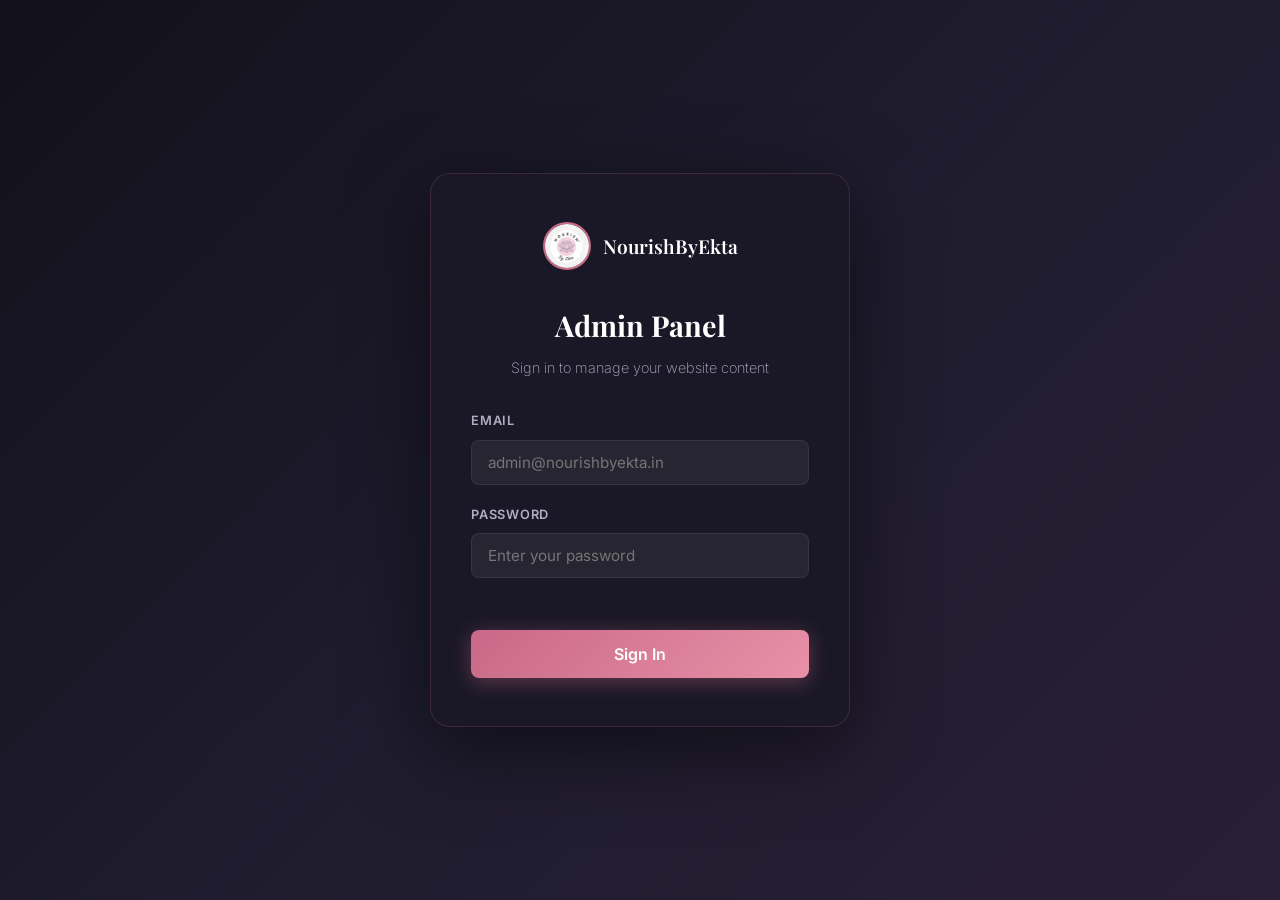
==== admin/index.html @ a7a4b4f7 "feat: deploy admin panel as nested /admin folder" ====
<!DOCTYPE html>
<html lang="en">
<head>
    <meta charset="UTF-8">
    <meta name="viewport" content="width=device-width, initial-scale=1.0">
    <title>Admin — NourishByEkta</title>
    <link rel="preconnect" href="https://fonts.googleapis.com">
    <link rel="preconnect" href="https://fonts.gstatic.com" crossorigin>
    <link href="https://fonts.googleapis.com/css2?family=Inter:wght@300;400;500;600;700&family=Playfair+Display:ital,wght@0,400;0,500;0,600;0,700;1,400;1,500;1,600&display=swap" rel="stylesheet">
    <!-- Main site CSS — renders the website identically -->
    <link rel="stylesheet" href="../style.css?v=2">
    <!-- Admin overlay styles (loaded AFTER site CSS to override) -->
    <link rel="stylesheet" href="admin.css">
</head>
<body>

    <!-- LOGIN SCREEN -->
    <div id="loginScreen" class="login-screen">
        <div class="login-card">
            <div class="login-logo">
                <img src="images/logo.jpg" alt="Logo">
                <span>NourishByEkta</span>
            </div>
            <h1>Admin Panel</h1>
            <p>Sign in to manage your website content</p>
            <form id="loginForm">
                <div class="input-group">
                    <label>Email</label>
                    <input type="email" id="emailInput" placeholder="admin@nourishbyekta.in" autocomplete="email">
                </div>
                <div class="input-group">
                    <label>Password</label>
                    <input type="password" id="passwordInput" placeholder="Enter your password" autocomplete="current-password">
                </div>
                <p id="loginError" class="login-error"></p>
                <button type="submit" class="btn-login">Sign In</button>
            </form>
        </div>
    </div>

    <!-- ADMIN TOOLBAR (floating bar at top) -->
    <div id="adminToolbar" class="admin-toolbar hidden">
        <div class="toolbar-left">
            <img src="images/logo.jpg" alt="Logo" class="toolbar-logo">
            <span class="toolbar-brand-text">NourishByEkta</span>
            <span class="toolbar-badge">EDITOR</span>
        </div>
        <div class="toolbar-center">
            <div class="section-nav" id="sectionNav">
                <button class="section-nav-btn active" data-section="hero" title="Hero">🏠 Hero</button>
                <button class="section-nav-btn" data-section="about" title="About">👤 About</button>
                <button class="section-nav-btn" data-section="specializations" title="Expertise">🎯 Expertise</button>
                <button class="section-nav-btn" data-section="services" title="Services">⭐ Services</button>
                <button class="section-nav-btn" data-section="results" title="Approach">📊 Approach</button>
                <button class="section-nav-btn" data-section="testimonials" title="Reviews">💬 Reviews</button>
                <button class="section-nav-btn" data-section="booking" title="Booking">📞 Booking</button>
                <button class="section-nav-btn" data-section="faq" title="FAQ">❓ FAQ</button>
            </div>
            <div class="device-toggle">
                <button class="device-btn active" data-device="desktop" title="Desktop">🖥</button>
                <button class="device-btn" data-device="tablet" title="Tablet">📱</button>
                <button class="device-btn" data-device="mobile" title="Mobile">📲</button>
            </div>
        </div>
        <div class="toolbar-right">
            <button id="saveDraftBtn" class="toolbar-btn btn-draft">💾 Draft</button>
            <button id="publishBtn" class="toolbar-btn btn-publish">🚀 Publish</button>
            <button id="logoutBtn" class="toolbar-btn btn-logout-toolbar">Logout</button>
        </div>
    </div>

    <!-- SITE WRAPPER — the actual website renders inside here -->
    <div id="siteWrapper" class="site-wrapper hidden">
        <div id="siteContainer" class="site-container">
            <div class="site-loading">
                <div class="loading-spinner"></div>
                <p>Loading website…</p>
            </div>
        </div>
    </div>

    <!-- Toast notification -->
    <div id="toast" class="admin-toast hidden"></div>

    <script src="supabase-config.js"></script>
    <script src="admin.js"></script>
</body>
</html>
---- style.css ----
/* ================================================
   NOURISH — Dietician Landing Page
   Premium Design System
   ================================================ */

/* ---------- CSS Variables / Design Tokens ---------- */
:root {
    /* Colors — Blush Pink & Mauve Palette (from Nourish By Ekta logo) */
    --c-bg: #FDF5F8;
    --c-bg-alt: #F7EEF3;
    --c-bg-card: #FFFFFF;
    --c-bg-card-hover: #FDF0F5;
    --c-surface: rgba(220, 175, 195, 0.25);
    --c-border: rgba(201, 104, 136, 0.18);
    --c-border-light: rgba(201, 104, 136, 0.09);

    --c-text: #2C1A24;
    --c-text-muted: #7A566A;
    --c-text-subtle: #B89AAA;

    --c-accent: #C96888;
    --c-accent-rgb: 201, 104, 136;
    --c-accent-dark: #9E4A6A;
    --c-accent-glow: rgba(201, 104, 136, 0.12);

    --c-warm: #9B8EC4;
    --c-warm-rgb: 155, 142, 196;

    /* Gradients */
    --g-accent: linear-gradient(135deg, #E8849E 0%, #C96888 50%, #9E4A6A 100%);
    --g-accent-subtle: linear-gradient(135deg, rgba(201, 104, 136, 0.10) 0%, rgba(158, 74, 106, 0.05) 100%);
    --g-hero: radial-gradient(ellipse at 30% 20%, rgba(201, 104, 136, 0.10) 0%, transparent 55%),
              radial-gradient(ellipse at 75% 80%, rgba(155, 142, 196, 0.08) 0%, transparent 50%);
    --g-card: linear-gradient(160deg, rgba(255, 255, 255, 0.95) 0%, rgba(253, 240, 248, 0.85) 100%);

    /* Typography */
    --f-sans: 'Inter', -apple-system, BlinkMacSystemFont, sans-serif;
    --f-serif: 'Playfair Display', 'Georgia', serif;

    /* Spacing */
    --s-section: 120px;
    --s-section-mobile: 80px;

    /* Radius */
    --r-sm: 8px;
    --r-md: 14px;
    --r-lg: 20px;
    --r-xl: 28px;
    --r-full: 100px;

    /* Shadows */
    --shadow-sm: 0 2px 8px rgba(180, 100, 130, 0.12);
    --shadow-md: 0 8px 30px rgba(180, 100, 130, 0.15);
    --shadow-lg: 0 20px 60px rgba(180, 100, 130, 0.18);
    --shadow-glow: 0 0 40px rgba(var(--c-accent-rgb), 0.22);

    /* Transitions */
    --t-fast: 0.2s cubic-bezier(0.4, 0, 0.2, 1);
    --t-smooth: 0.4s cubic-bezier(0.4, 0, 0.2, 1);
    --t-spring: 0.6s cubic-bezier(0.34, 1.56, 0.64, 1);
    --t-bounce: 0.5s cubic-bezier(0.68, -0.55, 0.265, 1.55);
}

/* ---------- Reset & Base ---------- */
*, *::before, *::after {
    margin: 0;
    padding: 0;
    box-sizing: border-box;
}

html {
    scroll-behavior: smooth;
    -webkit-font-smoothing: antialiased;
    -moz-osx-font-smoothing: grayscale;
}

body {
    font-family: var(--f-sans);
    font-weight: 200;
    background: var(--c-bg);
    color: var(--c-text);
    line-height: 1.6;
    overflow-x: hidden;
}

img {
    max-width: 100%;
    display: block;
}

a {
    text-decoration: none;
    color: inherit;
    transition: color var(--t-fast);
}

.container {
    max-width: 1200px;
    margin: 0 auto;
    padding: 0 24px;
}

.section {
    padding: var(--s-section) 0;
    position: relative;
}

/* ---------- Section Headers ---------- */
.section-label {
    font-size: 0.8rem;
    font-weight: 600;
    letter-spacing: 0.15em;
    text-transform: uppercase;
    color: var(--c-accent);
    margin-bottom: 12px;
}

.section-title {
    font-family: var(--f-serif);
    font-size: clamp(2rem, 5vw, 3rem);
    font-weight: 600;
    line-height: 1.2;
    margin-bottom: 16px;
    color: var(--c-text);
}

.text-accent {
    color: var(--c-accent);
    font-style: italic;
}

.section-subtitle {
    font-size: 1.1rem;
    color: var(--c-text-muted);
    max-width: 560px;
    margin: 0 auto;
}

.section-header {
    text-align: center;
    margin-bottom: 64px;
}

/* ---------- Buttons ---------- */
.btn {
    display: inline-flex;
    align-items: center;
    justify-content: center;
    gap: 10px;
    padding: 14px 32px;
    border-radius: var(--r-full);
    font-family: var(--f-sans);
    font-size: 0.95rem;
    font-weight: 600;
    cursor: pointer;
    border: none;
    transition: all var(--t-smooth);
    position: relative;
    overflow: hidden;
    will-change: transform;
}

.btn-primary {
    background: var(--g-accent);
    color: #ffffff;
    box-shadow: var(--shadow-glow), var(--shadow-sm);
}

.btn-primary:hover {
    transform: translateY(-2px);
    box-shadow: 0 0 60px rgba(var(--c-accent-rgb), 0.35), var(--shadow-md);
}

.btn-primary:active {
    transform: translateY(0);
}

.btn-outline {
    background: transparent;
    color: var(--c-text);
    border: 1.5px solid var(--c-border);
    backdrop-filter: blur(10px);
}

.btn-outline:hover {
    border-color: var(--c-accent);
    color: var(--c-accent);
    background: var(--c-accent-glow);
    transform: translateY(-2px);
}

.btn-full {
    width: 100%;
}

.btn-lg {
    padding: 18px 40px;
    font-size: 1.05rem;
}

/* ---------- Navbar ---------- */
.navbar {
    position: fixed;
    top: 0;
    left: 0;
    right: 0;
    z-index: 1000;
    padding: 16px 0;
    transition: all var(--t-smooth);
    background: rgba(253, 245, 248, 0.6);
    backdrop-filter: blur(8px);
    -webkit-backdrop-filter: blur(8px);
}

.navbar.scrolled {
    background: rgba(253, 245, 248, 0.92);
    backdrop-filter: blur(20px);
    -webkit-backdrop-filter: blur(20px);
    border-bottom: 1px solid var(--c-border-light);
    box-shadow: 0 4px 24px rgba(201, 104, 136, 0.08);
    padding: 10px 0;
}

.nav-container {
    max-width: 1200px;
    margin: 0 auto;
    padding: 0 24px;
    display: flex;
    align-items: center;
    justify-content: space-between;
}

.nav-logo {
    display: flex;
    align-items: center;
    gap: 8px;
    font-weight: 700;
    font-size: 1.2rem;
}

.logo-icon {
    font-size: 1.4rem;
}

.logo-img {
    height: 48px;
    width: 48px;
    border-radius: 50%;
    object-fit: cover;
    box-shadow: 0 2px 8px rgba(201, 104, 136, 0.2);
}

.logo-text {
    font-family: var(--f-serif);
    font-weight: 600;
    font-size: 1.1rem;
    line-height: 1;
    display: flex;
    align-items: center;
}

.nav-links {
    display: flex;
    align-items: center;
    gap: 32px;
}

.nav-links a {
    font-size: 0.9rem;
    font-weight: 500;
    color: var(--c-text-muted);
    position: relative;
}

.nav-links a:hover {
    color: var(--c-text);
}

.nav-links a::after {
    content: '';
    position: absolute;
    bottom: -4px;
    left: 0;
    width: 0;
    height: 2px;
    background: var(--c-accent);
    border-radius: 2px;
    transition: width var(--t-smooth);
}

.nav-links a:hover::after {
    width: 100%;
}

.nav-cta {
    background: var(--g-accent);
    color: #ffffff !important;
    padding: 10px 24px;
    border-radius: var(--r-full);
    font-weight: 600;
    box-shadow: 0 2px 16px rgba(201, 104, 136, 0.35);
    display: inline-flex !important;
    align-items: center;
    white-space: nowrap;
    min-width: fit-content;
}

.nav-cta::after {
    display: none !important;
}

.nav-cta:hover {
    transform: translateY(-1px);
    box-shadow: 0 4px 24px rgba(201, 104, 136, 0.5);
}

.menu-toggle {
    display: none;
    flex-direction: column;
    gap: 5px;
    background: none;
    border: none;
    cursor: pointer;
    padding: 4px;
    z-index: 1001;
}

.menu-toggle span {
    width: 24px;
    height: 2px;
    background: var(--c-text);
    border-radius: 2px;
    transition: all var(--t-fast);
}

.menu-toggle.active span:nth-child(1) {
    transform: rotate(45deg) translate(5px, 5px);
}

.menu-toggle.active span:nth-child(2) {
    opacity: 0;
}

.menu-toggle.active span:nth-child(3) {
    transform: rotate(-45deg) translate(5px, -5px);
}

/* ---------- Hero Section ---------- */
.hero {
    min-height: 100vh;
    display: flex;
    align-items: center;
    position: relative;
    padding: 130px 24px 60px;
    max-width: 1200px;
    margin: 0 auto;
    gap: 60px;
}

.hero-bg-overlay {
    position: fixed;
    top: 0;
    left: 0;
    right: 0;
    bottom: 0;
    background: var(--g-hero);
    pointer-events: none;
    z-index: -1;
}

.hero-particles {
    position: absolute;
    top: 0;
    left: 0;
    right: 0;
    bottom: 0;
    pointer-events: none;
    overflow: hidden;
}

.hero-content {
    flex: 1;
    z-index: 2;
    padding-top: 30px;
}

.hero-badge {
    display: inline-flex;
    align-items: center;
    gap: 8px;
    background: var(--c-accent-glow);
    border: 1px solid rgba(var(--c-accent-rgb), 0.2);
    padding: 8px 18px;
    border-radius: var(--r-full);
    font-size: 0.8rem;
    font-weight: 500;
    color: var(--c-accent);
    margin-bottom: 28px;
    will-change: opacity, transform;
}

.badge-dot {
    width: 6px;
    height: 6px;
    border-radius: 50%;
    background: var(--c-accent);
    animation: pulse 2s ease-in-out infinite;
}

.hero-title {
    font-family: var(--f-serif);
    font-size: clamp(2.5rem, 6vw, 4rem);
    font-weight: 700;
    line-height: 1.1;
    margin-bottom: 24px;
}

.hero-title-accent {
    background: var(--g-accent);
    -webkit-background-clip: text;
    -webkit-text-fill-color: transparent;
    background-clip: text;
    font-style: italic;
    padding: 0 6px;
    margin: 0 -6px;
    display: inline-block;
}

.hero-subtitle {
    font-size: 1.15rem;
    line-height: 1.7;
    color: var(--c-text-muted);
    max-width: 520px;
    margin-bottom: 36px;
    will-change: opacity, transform;
}

.hero-cta-group {
    display: flex;
    gap: 16px;
    flex-wrap: wrap;
    margin-bottom: 48px;
}

.hero-stats {
    display: flex;
    align-items: center;
    gap: 32px;
    will-change: opacity, transform;
}

.stat-item {
    display: flex;
    flex-direction: column;
}

.stat-number {
    font-family: var(--f-serif);
    font-size: 1.8rem;
    font-weight: 700;
    color: var(--c-text);
    display: inline;
}

.stat-suffix {
    font-family: var(--f-serif);
    font-size: 1.8rem;
    font-weight: 700;
    color: var(--c-accent);
}

.stat-label {
    font-size: 0.8rem;
    color: var(--c-text-subtle);
    font-weight: 500;
    margin-top: 2px;
}

.stat-divider {
    width: 1px;
    height: 40px;
    background: var(--c-border);
}

/* Hero Image */
.hero-image-container {
    flex: 0 0 420px;
    position: relative;
    z-index: 2;
    will-change: transform;
    overflow: visible;
}

.hero-image {
    border-radius: var(--r-xl);
    box-shadow: var(--shadow-lg);
    aspect-ratio: 4/5;
    object-fit: cover;
    width: 100%;
}

.hero-image-glow {
    position: absolute;
    top: 50%;
    left: 50%;
    transform: translate(-50%, -50%);
    width: 120%;
    height: 120%;
    background: radial-gradient(circle, rgba(var(--c-accent-rgb), 0.1) 0%, transparent 70%);
    pointer-events: none;
    z-index: -1;
}

.hero-image-badge {
    position: absolute;
    bottom: -16px;
    left: 50%;
    transform: translateX(-50%);
    background: rgba(255, 255, 255, 0.95);
    backdrop-filter: blur(16px);
    -webkit-backdrop-filter: blur(16px);
    border: 1px solid var(--c-border);
    padding: 10px 24px;
    border-radius: var(--r-full);
    font-size: 0.85rem;
    font-weight: 500;
    white-space: nowrap;
    display: flex;
    align-items: center;
    gap: 8px;
}

.hero-scroll-indicator {
    position: absolute;
    bottom: 30px;
    left: 50%;
    transform: translateX(-50%);
    display: flex;
    flex-direction: column;
    align-items: center;
    gap: 8px;
    font-size: 0.7rem;
    letter-spacing: 0.15em;
    text-transform: uppercase;
    color: var(--c-text-subtle);
    animation: fadeIn 1s ease-out 1s both;
}

.scroll-line {
    width: 1px;
    height: 40px;
    background: linear-gradient(to bottom, var(--c-accent), transparent);
    animation: scrollPulse 2s ease-in-out infinite;
}

/* ---------- About Section ---------- */
.about-grid {
    display: grid;
    grid-template-columns: 1fr 1.2fr;
    gap: 80px;
    align-items: center;
}

.about-image-wrapper {
    position: relative;
}

.about-image-frame {
    border-radius: var(--r-xl);
    overflow: hidden;
    position: relative;
    box-shadow: var(--shadow-lg);
}

.about-image-frame::after {
    content: '';
    position: absolute;
    inset: 0;
    border-radius: var(--r-xl);
    border: 1.5px solid var(--c-border);
    pointer-events: none;
}

.about-image {
    width: 100%;
    aspect-ratio: 4/5;
    object-fit: cover;
    transition: transform var(--t-smooth);
}

.about-image-wrapper:hover .about-image {
    transform: scale(1.03);
}

.about-float-card {
    position: absolute;
    bottom: -20px;
    right: -20px;
    background: rgba(255, 255, 255, 0.97);
    backdrop-filter: blur(20px);
    -webkit-backdrop-filter: blur(20px);
    border: 1px solid var(--c-border);
    border-radius: var(--r-lg);
    padding: 18px 24px;
    box-shadow: var(--shadow-md);
    display: flex;
    align-items: center;
    gap: 14px;
    box-shadow: var(--shadow-md);
}

.float-card-icon {
    font-size: 1.6rem;
}

.about-float-card strong {
    display: block;
    font-size: 0.9rem;
    color: var(--c-text);
}

.about-float-card span {
    font-size: 0.8rem;
    color: var(--c-text-muted);
}

.about-content .section-title {
    margin-bottom: 24px;
}

.about-lead {
    font-size: 1.15rem;
    line-height: 1.7;
    color: var(--c-text);
    margin-bottom: 16px;
    font-weight: 400;
}

.about-text {
    font-size: 1rem;
    line-height: 1.7;
    color: var(--c-text-muted);
    margin-bottom: 32px;
}

.about-credentials {
    display: grid;
    grid-template-columns: 1fr 1fr;
    gap: 14px;
}

.credential {
    display: flex;
    align-items: center;
    gap: 12px;
    font-size: 0.9rem;
    color: var(--c-text-muted);
}

.credential-icon {
    width: 24px;
    height: 24px;
    border-radius: 50%;
    background: var(--c-accent-glow);
    color: var(--c-accent);
    display: flex;
    align-items: center;
    justify-content: center;
    font-size: 0.75rem;
    font-weight: 700;
    flex-shrink: 0;
}

/* ---------- Services Section ---------- */
.services {
    background: var(--c-bg-alt);
}

.services-grid {
    display: grid;
    grid-template-columns: repeat(3, 1fr);
    gap: 24px;
}

.service-card {
    background: var(--g-card);
    backdrop-filter: blur(10px);
    -webkit-backdrop-filter: blur(10px);
    border: 1px solid var(--c-border);
    border-radius: var(--r-xl);
    padding: 36px 28px;
    position: relative;
    transition: all var(--t-smooth);
    display: flex;
    flex-direction: column;
    will-change: transform;
    overflow: hidden;
}

.service-card:hover {
    border-color: rgba(var(--c-accent-rgb), 0.3);
    box-shadow: var(--shadow-glow), 0 25px 50px rgba(201, 104, 136, 0.15);
}

.service-card h3 {
    transition: transform 0.4s cubic-bezier(0.175, 0.885, 0.32, 1.275);
}

.service-card:hover h3 {
    transform: scale(1.05) translateX(4px);
    color: var(--c-accent);
}

.service-card-featured {
    border-color: rgba(var(--c-accent-rgb), 0.35);
    background: linear-gradient(160deg, rgba(255, 232, 240, 0.95) 0%, rgba(255, 245, 250, 0.90) 100%);
    box-shadow: 0 0 0 1px rgba(201, 104, 136, 0.12), var(--shadow-md);
}

.service-badge {
    position: absolute;
    top: 20px;
    right: 24px;
    background: var(--c-warm);
    color: #ffffff;
    padding: 5px 16px;
    border-radius: var(--r-full);
    font-size: 0.75rem;
    font-weight: 800;
    letter-spacing: 0.05em;
    text-transform: uppercase;
    box-shadow: var(--shadow-sm);
}

.service-icon-wrapper {
    margin-bottom: 20px;
}

.service-icon {
    width: 56px;
    height: 56px;
    border-radius: var(--r-md);
    background: var(--c-accent-glow);
    border: 1px solid rgba(var(--c-accent-rgb), 0.15);
    display: flex;
    align-items: center;
    justify-content: center;
    font-size: 1.6rem;
}

.service-title {
    font-family: var(--f-serif);
    font-size: 1.4rem;
    font-weight: 600;
    margin-bottom: 12px;
    color: var(--c-text);
}

.service-desc {
    font-size: 0.95rem;
    line-height: 1.6;
    color: var(--c-text-muted);
    margin-bottom: 20px;
}

.service-features {
    list-style: none;
    margin-bottom: 24px;
    flex: 1;
}

.service-features li {
    padding: 7px 0;
    font-size: 0.9rem;
    color: var(--c-text-muted);
    display: flex;
    align-items: center;
    gap: 10px;
}

.service-features li::before {
    content: '✦';
    color: var(--c-accent);
    font-size: 0.65rem;
}

.service-price {
    margin-bottom: 20px;
    padding-top: 20px;
    border-top: 1px solid var(--c-border-light);
}

.price-amount {
    font-family: var(--f-serif);
    font-size: 2rem;
    font-weight: 700;
    color: var(--c-text);
}

.price-period {
    font-size: 0.9rem;
    color: var(--c-text-subtle);
}

/* ---------- Approach Carousel ---------- */
.approach-carousel {
    position: relative;
    overflow: hidden;
    margin-bottom: 24px;
}

.approach-track {
    display: flex;
    gap: 24px;
    transition: transform 0.6s cubic-bezier(0.4, 0, 0.2, 1);
    will-change: transform;
}

.approach-carousel-controls {
    margin-top: 32px;
}


.approach-card {
    background: var(--g-card);
    backdrop-filter: blur(10px);
    border: 1px solid var(--c-border);
    border-radius: var(--r-xl);
    padding: 32px 24px;
    position: relative;
    transition: all var(--t-smooth);
    will-change: transform;
    overflow: hidden;
}

.approach-card:hover {
    border-color: rgba(var(--c-accent-rgb), 0.3);
    box-shadow: var(--shadow-glow);
}

.approach-number {
    font-family: var(--f-serif);
    font-size: 3rem;
    font-weight: 700;
    color: rgba(var(--c-accent-rgb), 0.18);
    line-height: 1;
    margin-bottom: 16px;
}

.approach-content h3 {
    font-family: var(--f-serif);
    font-size: 1.3rem;
    font-weight: 600;
    color: var(--c-accent);
    margin-bottom: 10px;
}

.approach-content p {
    font-size: 0.9rem;
    line-height: 1.6;
    color: var(--c-text-muted);
}

.results-image-section {
    position: relative;
    border-radius: var(--r-xl);
    overflow: hidden;
    max-height: 400px;
}

.results-image {
    width: 100%;
    height: 400px;
    object-fit: cover;
    border-radius: var(--r-xl);
}

.results-overlay-card {
    position: absolute;
    bottom: 30px;
    right: 30px;
    background: rgba(255, 255, 255, 0.95);
    backdrop-filter: blur(20px);
    -webkit-backdrop-filter: blur(20px);
    border: 1px solid var(--c-border);
    border-radius: var(--r-lg);
    padding: 24px 32px;
    text-align: center;
    box-shadow: var(--shadow-md);
}

.results-overlay-stat {
    font-family: var(--f-serif);
    font-size: 3rem;
    font-weight: 700;
    color: var(--c-accent);
    line-height: 1;
    margin-bottom: 6px;
}

.results-overlay-text {
    font-size: 0.85rem;
    color: var(--c-text-muted);
    max-width: 180px;
}

/* ---------- Testimonials ---------- */
.testimonials {
    background: var(--c-bg-alt);
}

.testimonials-carousel {
    position: relative;
    overflow: hidden;
    width: 100%;
}

.testimonial-track {
    display: flex;
    gap: 24px;
    transition: transform 0.6s cubic-bezier(0.4, 0, 0.2, 1);
    will-change: transform;
}

.testimonial-card {
    flex: 0 0 calc(50% - 12px);
    width: calc(50% - 12px);
    box-sizing: border-box;
    background: var(--g-card);
    backdrop-filter: blur(10px);
    border: 1px solid var(--c-border);
    border-radius: var(--r-xl);
    padding: 36px;
    transition: all 0.6s cubic-bezier(0.4, 0, 0.2, 1);
    overflow: hidden;
    position: relative;
}

.testimonial-text {
    word-wrap: break-word;
    overflow-wrap: break-word;
    white-space: normal;
    word-break: break-word;
    hyphens: auto;
}

.testimonial-card:hover {
    border-color: rgba(var(--c-accent-rgb), 0.3);
}

.testimonial-stars {
    font-size: 1rem;
    color: var(--c-warm);
    margin-bottom: 18px;
    letter-spacing: 3px;
}

.testimonial-text {
    font-size: 1.05rem;
    line-height: 1.7;
    color: var(--c-text);
    margin-bottom: 24px;
    font-style: italic;
}

.testimonial-author {
    display: flex;
    align-items: center;
    gap: 14px;
}

.testimonial-avatar {
    width: 44px;
    height: 44px;
    border-radius: 50%;
    background: var(--g-accent);
    color: #ffffff;
    display: flex;
    align-items: center;
    justify-content: center;
    font-weight: 700;
    font-size: 1rem;
}

.testimonial-author strong {
    display: block;
    font-size: 0.95rem;
    color: var(--c-text);
}

.testimonial-author span {
    font-size: 0.8rem;
    color: var(--c-text-muted);
}

.carousel-controls {
    display: flex;
    align-items: center;
    justify-content: center;
    gap: 20px;
    margin-top: 36px;
}

.carousel-btn {
    width: 44px;
    height: 44px;
    border-radius: 50%;
    background: var(--c-surface);
    border: 1px solid var(--c-border);
    color: var(--c-text);
    display: flex;
    align-items: center;
    justify-content: center;
    cursor: pointer;
    transition: all var(--t-fast);
}

.carousel-btn:hover {
    background: var(--c-accent-glow);
    border-color: var(--c-accent);
    color: var(--c-accent);
}

.carousel-dots {
    display: flex;
    gap: 8px;
}

.carousel-dot {
    width: 8px;
    height: 8px;
    border-radius: 50%;
    background: var(--c-border);
    cursor: pointer;
    transition: all var(--t-fast);
}

.carousel-dot.active {
    background: var(--c-accent);
    width: 24px;
    border-radius: 4px;
}

/* ---------- Booking Section ---------- */
.booking-card {
    position: relative;
    background: var(--g-card);
    border: 1px solid rgba(var(--c-accent-rgb), 0.25);
    border-radius: var(--r-xl);
    padding: 80px 60px;
    text-align: center;
    overflow: hidden;
}

.booking-glow {
    position: absolute;
    top: -50%;
    left: 50%;
    transform: translateX(-50%);
    width: 600px;
    height: 600px;
    background: radial-gradient(circle, rgba(var(--c-accent-rgb), 0.08) 0%, transparent 70%);
    pointer-events: none;
}

.booking-content {
    position: relative;
    z-index: 1;
}

.booking-title {
    font-family: var(--f-serif);
    font-size: clamp(1.8rem, 4vw, 2.8rem);
    font-weight: 700;
    line-height: 1.2;
    margin-bottom: 18px;
}

.booking-text {
    font-size: 1.1rem;
    line-height: 1.7;
    color: var(--c-text-muted);
    max-width: 560px;
    margin: 0 auto 36px;
}

.booking-features {
    display: flex;
    justify-content: center;
    gap: 32px;
    margin-bottom: 40px;
    flex-wrap: wrap;
}

.booking-feature {
    display: flex;
    align-items: center;
    gap: 8px;
    font-size: 0.95rem;
    color: var(--c-text-muted);
}

.booking-note {
    font-size: 0.9rem;
    color: var(--c-text-subtle);
    margin-top: 20px;
}

.booking-note a {
    color: var(--c-accent);
    font-weight: 500;
}

.booking-note a:hover {
    text-decoration: underline;
}

/* Social CTA Buttons */
.booking-social-btns {
    display: flex;
    justify-content: center;
    gap: 16px;
    flex-wrap: wrap;
    margin-top: 8px;
}

.social-cta-btn {
    display: inline-flex;
    align-items: center;
    gap: 10px;
    padding: 14px 28px;
    border-radius: var(--r-full);
    font-family: var(--f-sans);
    font-size: 0.95rem;
    font-weight: 600;
    color: #fff;
    cursor: pointer;
    transition: all var(--t-smooth);
    position: relative;
    overflow: hidden;
    text-decoration: none;
    will-change: transform;
}

.social-cta-btn:hover {
    transform: translateY(-3px);
    color: #fff;
}

.social-cta-instagram {
    background: linear-gradient(135deg, #f09433 0%, #e6683c 25%, #dc2743 50%, #cc2366 75%, #bc1888 100%);
    box-shadow: 0 4px 20px rgba(220, 39, 67, 0.35);
}

.social-cta-instagram:hover {
    box-shadow: 0 8px 32px rgba(220, 39, 67, 0.5);
}

.social-cta-whatsapp {
    background: linear-gradient(135deg, #25d366 0%, #128c7e 100%);
    box-shadow: 0 4px 20px rgba(37, 211, 102, 0.35);
}

.social-cta-whatsapp:hover {
    box-shadow: 0 8px 32px rgba(37, 211, 102, 0.5);
}

.social-cta-facebook {
    background: linear-gradient(135deg, #1877f2 0%, #0d5fbd 100%);
    box-shadow: 0 4px 20px rgba(24, 119, 242, 0.35);
}

.social-cta-facebook:hover {
    box-shadow: 0 8px 32px rgba(24, 119, 242, 0.5);
}

/* ---------- Instagram Section ---------- */
.instagram {
    text-align: center;
}

.instagram-follow-btn {
    display: inline-flex;
    align-items: center;
    gap: 12px;
    padding: 16px 36px;
    border: 1.5px solid var(--c-border);
    border-radius: var(--r-full);
    font-size: 1.1rem;
    font-weight: 600;
    color: var(--c-text);
    transition: all var(--t-smooth);
    background: var(--c-surface);
}

.instagram-follow-btn:hover {
    border-color: #e1306c;
    color: #e1306c;
    box-shadow: 0 0 40px rgba(225, 48, 108, 0.15);
    transform: translateY(-2px);
}

.instagram-follow-btn svg {
    stroke: currentColor;
}

/* ---------- Footer ---------- */
.footer {
    background: var(--c-bg-alt);
    border-top: 1px solid var(--c-border-light);
    padding: 60px 0 30px;
}

.footer-grid {
    display: grid;
    grid-template-columns: 1.5fr 1fr 1fr;
    gap: 48px;
    margin-bottom: 48px;
}

.footer-brand p {
    font-size: 0.9rem;
    color: var(--c-text-muted);
    margin-top: 12px;
    line-height: 1.6;
    max-width: 300px;
}

.footer-links h4,
.footer-contact h4 {
    font-size: 0.85rem;
    font-weight: 600;
    text-transform: uppercase;
    letter-spacing: 0.1em;
    color: var(--c-text);
    margin-bottom: 16px;
}

.footer-links a,
.footer-contact a {
    display: block;
    font-size: 0.9rem;
    color: var(--c-text-muted);
    padding: 4px 0;
}

.footer-links a:hover,
.footer-contact a:hover {
    color: var(--c-accent);
}

.footer-socials {
    display: flex;
    gap: 16px;
    margin-top: 16px;
}

.footer-socials a {
    width: 40px;
    height: 40px;
    border-radius: 50%;
    background: var(--c-surface);
    border: 1px solid var(--c-border);
    display: flex;
    align-items: center;
    justify-content: center;
    transition: all var(--t-fast);
}

.footer-socials a:hover {
    background: var(--c-accent-glow);
    border-color: var(--c-accent);
    color: var(--c-accent);
}

.footer-bottom {
    border-top: 1px solid var(--c-border-light);
    padding-top: 24px;
    display: flex;
    justify-content: space-between;
    color: var(--c-text-subtle);
    font-size: 0.8rem;
}

/* ---------- Animations ---------- */
@keyframes fadeInUp {
    from {
        opacity: 0;
        transform: translateY(30px);
    }
    to {
        opacity: 1;
        transform: translateY(0);
    }
}

@keyframes fadeInRight {
    from {
        opacity: 0;
        transform: translateX(40px);
    }
    to {
        opacity: 1;
        transform: translateX(0);
    }
}

@keyframes fadeIn {
    from { opacity: 0; }
    to { opacity: 1; }
}

@keyframes pulse {
    0%, 100% { opacity: 1; }
    50% { opacity: 0.4; }
}

@keyframes scrollPulse {
    0%, 100% { opacity: 1; transform: scaleY(1); }
    50% { opacity: 0.4; transform: scaleY(0.6); }
}

@keyframes float {
    0%, 100% { transform: translateY(0); }
    50% { transform: translateY(-10px); }
}

/* Scroll-triggered animations */
.animate-on-scroll {
    opacity: 0;
    transform: translateY(40px);
    transition: all 0.7s cubic-bezier(0.4, 0, 0.2, 1);
}

.animate-on-scroll.visible {
    opacity: 1;
    transform: translateY(0);
}

/* ---------- Responsive — Tablet (1024px) ---------- */
@media (max-width: 1024px) {
    .hero {
        flex-direction: column;
        text-align: center;
        gap: 36px;
        padding-top: 130px;
    }

    .hero-subtitle {
        margin-left: auto;
        margin-right: auto;
    }

    .hero-cta-group {
        justify-content: center;
    }

    .hero-stats {
        justify-content: center;
    }

    .hero-image-container {
        flex: 0 0 auto;
        max-width: 340px;
        width: 100%;
    }

    .hero-scroll-indicator {
        display: none;
    }

    .about-grid {
        grid-template-columns: 1fr;
        gap: 48px;
    }

    .about-image-wrapper {
        max-width: 380px;
        margin: 0 auto;
    }

    .approach-grid {
        grid-template-columns: repeat(2, 1fr);
    }

    .services-grid {
        grid-template-columns: 1fr;
        max-width: 480px;
        margin: 0 auto;
    }

    .footer-grid {
        grid-template-columns: 1fr;
        gap: 32px;
    }
}

/* ---------- Responsive — Mobile (768px) ---------- */
@media (max-width: 768px) {
    :root {
        --s-section: 64px;
        --s-section-mobile: 56px;
    }

    /* Base mobile overrides */
    body {
        -webkit-tap-highlight-color: transparent;
        -webkit-text-size-adjust: 100%;
    }

    .container {
        padding: 0 16px;
    }

    /* Section headers */
    .section-header {
        margin-bottom: 40px;
    }

    .section-title {
        font-size: 1.75rem;
        line-height: 1.25;
    }

    .section-label {
        font-size: 0.72rem;
        margin-bottom: 8px;
    }

    .section-subtitle {
        font-size: 0.95rem;
    }

    /* Mobile Nav Drawer */
    .nav-links {
        position: fixed;
        top: 0;
        right: -100%;
        width: 85%;
        max-width: 320px;
        height: 100vh;
        height: 100dvh; /* dynamic viewport height for mobile browsers */
        background: rgba(253, 245, 248, 0.98);
        backdrop-filter: blur(24px);
        -webkit-backdrop-filter: blur(24px);
        box-shadow: -8px 0 32px rgba(201, 104, 136, 0.12);
        flex-direction: column;
        padding: 100px 28px 40px;
        gap: 8px;
        transition: right 0.4s cubic-bezier(0.4, 0, 0.2, 1);
        border-left: 1px solid var(--c-border);
        z-index: 1000;
        overflow-y: auto;
    }

    .nav-links.open {
        right: 0;
    }

    .nav-links a {
        font-size: 1.1rem;
        padding: 14px 0;
        min-height: 48px;
        display: flex;
        align-items: center;
        border-bottom: 1px solid var(--c-border-light);
    }

    .nav-links a:last-child {
        border-bottom: none;
    }

    .nav-cta {
        margin-top: 12px;
        justify-content: center;
        padding: 14px 24px !important;
    }

    .menu-toggle {
        display: flex;
        min-width: 44px;
        min-height: 44px;
        align-items: center;
        justify-content: center;
    }

    .navbar {
        padding: 10px 0;
    }

    .navbar.scrolled {
        padding: 8px 0;
    }

    /* Hero — Mobile */
    .hero {
        min-height: auto;
        padding: 110px 16px 36px;
        gap: 20px;
    }

    .hero-badge {
        font-size: 0.7rem;
        padding: 6px 14px;
        margin-bottom: 20px;
    }

    .hero-title {
        font-size: 2rem;
        line-height: 1.15;
        margin-bottom: 16px;
    }

    .hero-subtitle {
        font-size: 1rem;
        line-height: 1.6;
        margin-bottom: 24px;
    }

    .hero-cta-group {
        flex-direction: column;
        gap: 12px;
        margin-bottom: 32px;
        align-items: center;
    }

    .hero-cta-group .btn {
        width: 100%;
        max-width: 320px;
        justify-content: center;
        padding: 16px 28px;
        min-height: 52px;
        font-size: 1rem;
    }

    .hero-stats {
        flex-direction: row;
        gap: 0;
        justify-content: center;
        background: var(--g-card);
        border: 1px solid var(--c-border);
        border-radius: var(--r-lg);
        padding: 20px 8px;
        width: 100%;
        max-width: 360px;
        margin: 0 auto;
    }

    .stat-item {
        flex: 1;
        text-align: center;
        align-items: center;
    }

    .stat-number {
        font-size: 1.5rem;
    }

    .stat-suffix {
        font-size: 1.5rem;
    }

    .stat-label {
        font-size: 0.7rem;
    }

    .stat-divider {
        width: 1px;
        height: 32px;
    }

    .hero-image-container {
        max-width: 220px;
        order: -1;
    }

    .hero-image {
        border-radius: var(--r-lg);
    }

    .hero-image-badge {
        font-size: 0.7rem;
        padding: 6px 12px;
        bottom: -10px;
    }

    .hero-image-glow {
        width: 140%;
        height: 140%;
    }

    /* About — Mobile */
    .about-grid {
        gap: 36px;
    }

    .about-image-wrapper {
        max-width: 300px;
    }

    .about-float-card {
        position: absolute;
        right: -10px;
        bottom: -16px;
        left: auto;
        margin-top: 0;
        margin-left: 0;
        margin-right: 0;
        z-index: 5;
    }

    .about-lead {
        font-size: 1rem;
    }

    .about-text {
        font-size: 0.9rem;
        margin-bottom: 24px;
    }

    .about-credentials {
        grid-template-columns: 1fr;
        gap: 10px;
    }

    .credential {
        padding: 10px 0;
        font-size: 0.85rem;
        min-height: 44px;
    }

    .credential-icon {
        width: 28px;
        height: 28px;
    }

    /* Services — Mobile */
    .services-grid {
        gap: 16px;
        max-width: 100%;
    }

    .service-card {
        padding: 28px 20px;
        border-radius: var(--r-lg);
    }

    .service-badge {
        top: 16px;
        right: 16px;
        font-size: 0.7rem;
        padding: 4px 12px;
    }

    .service-icon {
        width: 48px;
        height: 48px;
        font-size: 1.4rem;
        border-radius: var(--r-sm);
    }

    .service-title {
        font-size: 1.2rem;
    }

    .service-desc {
        font-size: 0.88rem;
        margin-bottom: 16px;
    }

    .service-features li {
        font-size: 0.85rem;
        padding: 6px 0;
    }

    .price-amount {
        font-size: 1.6rem;
    }

    .service-card .btn {
        padding: 14px 24px;
        min-height: 48px;
        font-size: 0.95rem;
    }

    /* Approach — Mobile */
    .approach-grid {
        grid-template-columns: 1fr;
        gap: 8px;
    }

    .approach-card {
        padding: 24px 20px;
        border-radius: var(--r-lg);
        display: flex;
        gap: 16px;
        align-items: flex-start;
    }

    .approach-number {
        font-size: 2rem;
        margin-bottom: 0;
        flex-shrink: 0;
        min-width: 40px;
    }

    .approach-content h3 {
        font-size: 1.1rem;
        margin-bottom: 6px;
    }

    .approach-content p {
        font-size: 0.85rem;
    }

    .approach-line {
        display: none;
    }

    .results-image-section {
        max-height: 260px;
        border-radius: var(--r-lg);
    }

    .results-image {
        height: 260px;
        border-radius: var(--r-lg);
    }

    .results-overlay-card {
        bottom: 16px;
        right: 16px;
        padding: 16px 20px;
    }

    .results-overlay-stat {
        font-size: 2rem;
    }

    .results-overlay-text {
        font-size: 0.75rem;
        max-width: 140px;
    }

    /* Testimonials — Mobile */
    .testimonial-track {
        gap: 0;
    }

    .testimonial-card {
        flex: 0 0 100%;
        width: 100%;
        min-width: 100%;
        max-width: 100%;
        padding: 24px 20px;
        border-radius: var(--r-lg);
        box-sizing: border-box;
    }

    .testimonial-stars {
        font-size: 0.9rem;
        margin-bottom: 14px;
    }

    .testimonial-text {
        font-size: 0.95rem;
        line-height: 1.6;
        margin-bottom: 18px;
    }

    .testimonial-avatar {
        width: 38px;
        height: 38px;
        font-size: 0.9rem;
    }

    .testimonial-author strong {
        font-size: 0.88rem;
    }

    .testimonial-author span {
        font-size: 0.75rem;
    }

    .carousel-controls {
        margin-top: 24px;
        gap: 16px;
    }

    .carousel-btn {
        width: 48px;
        height: 48px;
    }

    .carousel-dot {
        width: 10px;
        height: 10px;
    }

    .carousel-dot.active {
        width: 28px;
    }

    /* Booking — Mobile */
    .booking-card {
        padding: 40px 20px;
        border-radius: var(--r-lg);
    }

    .booking-title {
        font-size: 1.6rem;
    }

    .booking-text {
        font-size: 0.95rem;
        margin: 0 auto 28px;
    }

    .booking-features {
        flex-direction: column;
        align-items: center;
        gap: 12px;
        margin-bottom: 28px;
    }

    .booking-feature {
        font-size: 0.9rem;
        padding: 8px 0;
    }

    .booking-card .btn-lg {
        width: 100%;
        max-width: 320px;
        padding: 16px 28px;
        min-height: 54px;
        font-size: 1rem;
    }

    .booking-note {
        font-size: 0.82rem;
        margin-top: 16px;
    }

    /* Instagram — Mobile */
    .instagram-follow-btn {
        font-size: 1rem;
        padding: 14px 28px;
        min-height: 52px;
    }

    /* Footer — Mobile */
    .footer {
        padding: 48px 0 24px;
    }

    .footer-grid {
        gap: 28px;
        text-align: center;
    }

    .footer-brand p {
        margin-left: auto;
        margin-right: auto;
    }

    .footer-brand .nav-logo {
        justify-content: center;
    }

    .footer-links a,
    .footer-contact a {
        padding: 8px 0;
        min-height: 44px;
        display: flex;
        align-items: center;
        justify-content: center;
    }

    .footer-socials {
        justify-content: center;
    }

    .footer-socials a {
        width: 48px;
        height: 48px;
    }

    .footer-bottom {
        flex-direction: column;
        gap: 6px;
        text-align: center;
        padding-top: 20px;
    }

    /* Fix buttons for touch */
    .btn {
        -webkit-tap-highlight-color: transparent;
    }
}

/* ---------- Responsive — Small Mobile (480px) ---------- */
@media (max-width: 480px) {
    :root {
        --s-section: 48px;
    }

    .container {
        padding: 0 14px;
    }

    .hero {
        padding: 110px 14px 40px;
    }

    .hero-title {
        font-size: 1.7rem;
    }

    .hero-subtitle {
        font-size: 0.9rem;
    }

    .hero-image-container {
        max-width: 240px;
    }

    .hero-stats {
        padding: 16px 4px;
        max-width: 100%;
    }

    .stat-number {
        font-size: 1.3rem;
    }

    .stat-suffix {
        font-size: 1.3rem;
    }

    .stat-label {
        font-size: 0.65rem;
    }

    .section-title {
        font-size: 1.5rem;
    }

    .about-float-card {
        margin-left: 12px;
        margin-right: 12px;
        padding: 14px 18px;
    }

    .about-float-card strong {
        font-size: 0.82rem;
    }

    .about-float-card span {
        font-size: 0.72rem;
    }

    .float-card-icon {
        font-size: 1.3rem;
    }

    .service-card {
        padding: 24px 16px;
    }

    .booking-card {
        padding: 32px 16px;
    }

    .booking-title {
        font-size: 1.4rem;
    }

    .approach-card {
        padding: 20px 16px;
    }

    .testimonial-card {
        padding: 20px 16px;
    }

    .results-image-section {
        max-height: 200px;
    }

    .results-image {
        height: 200px;
    }

    .results-overlay-card {
        bottom: 12px;
        right: 12px;
        padding: 14px 16px;
    }

    .results-overlay-stat {
        font-size: 1.6rem;
    }

    .instagram-follow-btn {
        width: 100%;
        max-width: 300px;
        justify-content: center;
    }
}

/* ---------- Sticky CTA — All screens ---------- */
.mobile-sticky-cta {
    position: fixed;
    bottom: 24px;
    left: 32px;
    right: 20px;
    padding: 8px 16px;
    padding-bottom: max(8px, env(safe-area-inset-bottom));
    background: rgba(253, 245, 248, 0.97);
    backdrop-filter: blur(20px);
    -webkit-backdrop-filter: blur(20px);
    border: 1px solid var(--c-border);
    border-radius: var(--r-xl);
    box-shadow: 0 8px 32px rgba(201, 104, 136, 0.18);
    z-index: 999;
    transform: translateY(120%);
    transition: transform 0.4s cubic-bezier(0.4, 0, 0.2, 1);
}

.mobile-sticky-cta.visible {
    transform: translateY(0);
}

.mobile-sticky-cta .btn {
    width: 100%;
    padding: 12px 24px;
    min-height: 44px;
    font-size: 0.9rem;
    border-radius: var(--r-lg);
}

/* Add bottom padding to body so content isn't hidden behind sticky bar */
body.has-sticky-cta {
    padding-bottom: 62px;
}

@media (max-width: 768px) {
    /* Move scroll-to-top above sticky CTA */
    .scroll-to-top {
        bottom: 72px !important;
    }

    /* Reduce section padding on mobile */
    .section {
        padding: 48px 0 !important;
    }

    /* Tighter container padding */
    .container {
        padding: 0 16px;
    }

    /* Reduce section header spacing */
    .section-header {
        margin-bottom: 28px !important;
    }

    /* Hide noisy effects on mobile */
    .morph-blob,
    .section-progress-nav,
    .float-emoji {
        display: none !important;
    }

    /* Disable focus zoom on mobile — causes jitter */
    .section .container {
        transform: none !important;
        opacity: 1 !important;
    }

    /* Hide noise overlay on mobile for performance */
    body > div[style*="position:fixed"][style*="inset:0"] {
        display: none !important;
    }
}

/* ---------- Safe area padding for notched phones ---------- */
@supports (padding: env(safe-area-inset-bottom)) {
    .footer {
        padding-bottom: max(24px, env(safe-area-inset-bottom));
    }

    .nav-links {
        padding-bottom: max(40px, env(safe-area-inset-bottom));
    }
}

/* ---------- Touch device optimizations ---------- */
@media (hover: none) and (pointer: coarse) {
    /* Remove hover-only effects for touch devices */
    .service-card:hover,
    .approach-card:hover,
    .testimonial-card:hover {
        transform: none !important;
    }

    .about-image-wrapper:hover .about-image {
        transform: none;
    }

    /* Active states for touch feedback */
    .btn:active {
        transform: scale(0.97) !important;
        transition: transform 0.1s ease !important;
    }

    .service-card:active {
        transform: scale(0.98) !important;
        border-color: rgba(var(--c-accent-rgb), 0.3);
    }

    .carousel-btn:active {
        transform: scale(0.9) !important;
        background: var(--c-accent-glow);
    }

    .footer-socials a:active {
        transform: scale(0.9);
    }

    .credential:active {
        transform: translateX(4px);
    }

    .instagram-follow-btn:active {
        transform: scale(0.97) !important;
    }
}

/* ================================================
   SPECIALIZATIONS SECTION
   ================================================ */
.specializations {
    background: var(--c-bg-alt);
}

.spec-grid {
    display: grid;
    grid-template-columns: repeat(4, 1fr);
    gap: 24px;
}

.spec-card {
    background: var(--g-card);
    border: 1px solid var(--c-border);
    border-radius: var(--r-xl);
    padding: 36px 28px;
    display: flex;
    flex-direction: column;
    gap: 14px;
    transition: all var(--t-smooth);
    will-change: transform;
    position: relative;
    overflow: hidden;
}

.spec-card::before {
    content: '';
    position: absolute;
    inset: 0;
    background: var(--g-accent-subtle);
    opacity: 0;
    transition: opacity var(--t-smooth);
    pointer-events: none;
    border-radius: inherit;
}

.spec-card:hover {
    border-color: rgba(var(--c-accent-rgb), 0.35);
    box-shadow: var(--shadow-glow), 0 20px 50px rgba(201, 104, 136, 0.12);
    transform: translateY(-6px);
}

.spec-card:hover::before {
    opacity: 1;
}

.spec-icon {
    font-size: 2.2rem;
    line-height: 1;
}

.spec-title {
    font-family: var(--f-serif);
    font-size: 1.25rem;
    font-weight: 600;
    color: var(--c-text);
}

.spec-desc {
    font-size: 0.92rem;
    line-height: 1.65;
    color: var(--c-text-muted);
    flex: 1;
}

.spec-tags {
    display: flex;
    flex-wrap: wrap;
    gap: 8px;
    margin-top: 4px;
}

.spec-tags span {
    font-size: 0.75rem;
    font-weight: 600;
    color: var(--c-accent);
    background: var(--c-accent-glow);
    border: 1px solid rgba(var(--c-accent-rgb), 0.2);
    padding: 4px 12px;
    border-radius: var(--r-full);
    letter-spacing: 0.03em;
}

/* ================================================
   RESEARCH & PHILOSOPHY SECTION
   ================================================ */
.research-section {
    background: var(--c-bg);
}

.research-top-grid {
    display: grid;
    grid-template-columns: 1fr 1fr;
    gap: 64px;
    margin-bottom: 80px;
    align-items: start;
}

.research-block .section-title,
.milestones-block .section-title {
    font-size: clamp(1.5rem, 3vw, 2.2rem);
    margin-bottom: 32px;
}

.research-project-card {
    display: flex;
    gap: 20px;
    align-items: flex-start;
    background: var(--g-card);
    border: 1px solid var(--c-border);
    border-radius: var(--r-xl);
    padding: 32px 28px;
    transition: all var(--t-smooth);
}

.research-project-card:hover {
    border-color: rgba(var(--c-accent-rgb), 0.3);
    box-shadow: var(--shadow-glow);
}

.rp-icon {
    font-size: 2.2rem;
    flex-shrink: 0;
    width: 56px;
    height: 56px;
    background: var(--c-accent-glow);
    border: 1px solid rgba(var(--c-accent-rgb), 0.15);
    border-radius: var(--r-md);
    display: flex;
    align-items: center;
    justify-content: center;
}

.rp-content {
    display: flex;
    flex-direction: column;
    gap: 8px;
}

.rp-content h4 {
    font-size: 0.8rem;
    font-weight: 600;
    letter-spacing: 0.12em;
    text-transform: uppercase;
    color: var(--c-accent);
}

.rp-content p {
    font-family: var(--f-serif);
    font-size: 1.1rem;
    font-weight: 600;
    font-style: italic;
    color: var(--c-text);
    line-height: 1.4;
}

.rp-content span {
    font-size: 0.88rem;
    color: var(--c-text-muted);
    line-height: 1.5;
}

.rp-content em {
    font-size: 0.85rem;
    color: var(--c-text-subtle);
    font-style: italic;
    margin-top: 4px;
}

/* Milestones */
.milestones-list {
    display: flex;
    flex-direction: column;
    gap: 16px;
}

.milestone-item {
    display: flex;
    align-items: center;
    gap: 20px;
    background: var(--g-card);
    border: 1px solid var(--c-border);
    border-radius: var(--r-lg);
    padding: 20px 24px;
    transition: all var(--t-smooth);
    cursor: default;
}

.milestone-item:hover {
    border-color: rgba(var(--c-accent-rgb), 0.35);
    transform: translateX(6px);
    box-shadow: var(--shadow-glow);
}

.milestone-rank {
    font-family: var(--f-serif);
    font-size: 1.1rem;
    font-weight: 800;
    color: var(--c-accent);
    background: var(--c-accent-glow);
    border: 1px solid rgba(var(--c-accent-rgb), 0.2);
    border-radius: var(--r-md);
    width: 64px;
    min-width: 64px;
    height: 56px;
    display: flex;
    align-items: center;
    justify-content: center;
    text-align: center;
    line-height: 1.2;
}

.milestone-detail {
    display: flex;
    flex-direction: column;
    gap: 4px;
}

.milestone-detail strong {
    font-size: 0.95rem;
    font-weight: 600;
    color: var(--c-text);
}

.milestone-detail span {
    font-size: 0.82rem;
    color: var(--c-text-muted);
}

/* Philosophy */
.philosophy-section {
    margin-top: 16px;
    padding-top: 60px;
    border-top: 1px solid var(--c-border-light);
}

.philosophy-grid {
    display: grid;
    grid-template-columns: repeat(4, 1fr);
    gap: 24px;
}

.philosophy-card {
    background: var(--g-card);
    border: 1px solid var(--c-border);
    border-radius: var(--r-xl);
    padding: 32px 24px;
    display: flex;
    flex-direction: column;
    gap: 12px;
    transition: all var(--t-smooth);
    will-change: transform;
    text-align: center;
    align-items: center;
}

.philosophy-card:hover {
    border-color: rgba(var(--c-accent-rgb), 0.3);
    box-shadow: var(--shadow-glow);
    transform: translateY(-5px);
}

.philosophy-icon {
    font-size: 2.2rem;
    width: 64px;
    height: 64px;
    background: var(--c-accent-glow);
    border: 1px solid rgba(var(--c-accent-rgb), 0.15);
    border-radius: 50%;
    display: flex;
    align-items: center;
    justify-content: center;
    margin-bottom: 4px;
}

.philosophy-card h4 {
    font-family: var(--f-serif);
    font-size: 1.05rem;
    font-weight: 600;
    color: var(--c-text);
}

.philosophy-card p {
    font-size: 0.88rem;
    line-height: 1.6;
    color: var(--c-text-muted);
}

/* ================================================
   RESPONSIVE — New Sections
   ================================================ */
@media (max-width: 1024px) {
    .spec-grid {
        grid-template-columns: repeat(2, 1fr);
    }

    .philosophy-grid {
        grid-template-columns: repeat(2, 1fr);
    }

    .research-top-grid {
        grid-template-columns: 1fr;
        gap: 48px;
    }
}

@media (max-width: 768px) {
    .spec-grid {
        grid-template-columns: 1fr;
    }

    .philosophy-grid {
        grid-template-columns: 1fr 1fr;
        gap: 16px;
    }

    .philosophy-card {
        padding: 24px 16px;
    }

    .research-block .section-title,
    .milestones-block .section-title {
        font-size: 1.5rem;
    }

    .milestone-item:hover {
        transform: none;
    }
}

@media (max-width: 480px) {
    .philosophy-grid {
        grid-template-columns: 1fr;
    }

    .spec-card {
        padding: 28px 20px;
    }
}

/* Service Card — Free tier */
.service-card-free {
    border-color: rgba(var(--c-warm-rgb), 0.25);
    background: linear-gradient(160deg, rgba(235, 230, 248, 0.7) 0%, rgba(245, 240, 252, 0.6) 100%);
}

.service-card-free:hover {
    border-color: rgba(var(--c-warm-rgb), 0.45);
    box-shadow: 0 0 40px rgba(var(--c-warm-rgb), 0.12), 0 25px 50px rgba(0, 0, 0, 0.3);
}

.service-badge-free {
    background: var(--c-warm) !important;
    color: var(--c-bg) !important;
}

.price-free {
    color: var(--c-accent) !important;
    font-size: 2rem !important;
}

/* DM pricing style */
.price-amount {
    font-size: clamp(1rem, 2.5vw, 2rem);
}

/* ================================================
   MOBILE OPTIMIZATIONS — Full Pass
   ================================================ */

/* Ensure all section backgrounds stay light */
.hero,
.about,
.specializations,
.services,
.results,
.research-section,
.testimonials,
.booking,
.instagram {
    background-color: transparent;
}

/* Fix approach/results section card backgrounds for light mode */
.approach-card,
.research-project-card,
.milestone-item,
.philosophy-card,
.spec-card,
.service-card,
.testimonial-card {
    background: var(--g-card);
    box-shadow: 0 2px 16px rgba(201, 104, 136, 0.06);
}

.approach-card:hover,
.research-project-card:hover,
.milestone-item:hover,
.philosophy-card:hover,
.spec-card:hover,
.service-card:hover {
    box-shadow: var(--shadow-glow), 0 8px 32px rgba(201, 104, 136, 0.12);
}

/* ── Mobile Grid fixes ── */
@media (max-width: 768px) {

    /* Hero — stack properly */
    .hero {
        flex-direction: column;
        padding: 110px 16px 40px;
        min-height: auto;
        gap: 32px;
    }

    .hero-image-container {
        flex: none;
        width: 100%;
        max-width: 340px;
        margin: 0 auto;
    }

    .hero-stats {
        gap: 16px;
        flex-wrap: wrap;
    }

    .stat-number,
    .stat-suffix {
        font-size: 1.4rem;
    }

    /* About — stack */
    .about-grid {
        grid-template-columns: 1fr;
        gap: 40px;
    }

    .about-float-card {
        right: auto;
        bottom: -16px;
        left: auto;
    }

    .about-credentials {
        grid-template-columns: 1fr;
        gap: 10px;
    }

    /* Services — single column */
    .services-grid {
        grid-template-columns: 1fr;
        gap: 20px;
    }

    .service-card {
        padding: 28px 20px;
    }

    /* Approach — 1 col on mobile */
    .approach-grid {
        grid-template-columns: 1fr;
        gap: 12px;
    }

    /* Results image */
    .results-image-section {
        margin-top: 24px;
    }

    .results-overlay-card {
        position: relative;
        bottom: auto;
        right: auto;
        margin-top: 16px;
        display: inline-flex;
        flex-direction: column;
        align-items: center;
        width: 100%;
    }

    /* Research grid — stack */
    .research-top-grid {
        grid-template-columns: 1fr;
        gap: 40px;
    }

    /* Spec grid — 1 col */
    .spec-grid {
        grid-template-columns: 1fr;
        gap: 16px;
    }

    /* Philosophy — 2 col */
    .philosophy-grid {
        grid-template-columns: 1fr 1fr;
        gap: 14px;
    }

    .philosophy-card {
        padding: 20px 14px;
    }

    .philosophy-icon {
        width: 52px;
        height: 52px;
        font-size: 1.8rem;
    }

    /* Testimonials */
    .testimonial-card {
        padding: 24px 18px;
    }

    /* Booking card */
    .booking-card {
        padding: 40px 20px;
    }

    .booking-features {
        flex-direction: column;
        gap: 12px;
        align-items: flex-start;
        padding-left: 16px;
    }

    /* Footer */
    .footer-grid {
        grid-template-columns: 1fr;
        gap: 32px;
        text-align: center;
    }

    .footer-links,
    .footer-contact {
        display: flex;
        flex-direction: column;
        align-items: center;
        gap: 10px;
    }

    .footer-socials {
        justify-content: center;
        margin-top: 8px;
    }
}

@media (max-width: 480px) {
    .approach-grid {
        grid-template-columns: 1fr;
    }

    .philosophy-grid {
        grid-template-columns: 1fr;
    }

    .hero-title {
        font-size: 1.85rem;
    }

    .booking-card {
        padding: 32px 16px;
    }

    .research-project-card {
        flex-direction: column;
        align-items: flex-start;
    }

    .rp-icon {
        width: 48px;
        height: 48px;
        font-size: 1.8rem;
    }

    .milestone-rank {
        width: 54px;
        min-width: 54px;
        height: 48px;
        font-size: 0.95rem;
    }

    .about-float-card {
        right: -8px;
        bottom: -16px;
        padding: 12px 16px;
        max-width: calc(100% - 8px);
    }
}

/* ============================================
   SKIP NAVIGATION
   ============================================ */
.skip-nav {
    position: absolute;
    top: -100%;
    left: 1rem;
    padding: 0.75rem 1.5rem;
    background: var(--c-accent);
    color: #fff;
    font-family: var(--f-sans);
    font-size: 0.9rem;
    font-weight: 600;
    border-radius: var(--r-full);
    text-decoration: none;
    z-index: 9999;
    transition: top var(--t-fast);
}
.skip-nav:focus {
    top: 1rem;
}

/* ============================================
   FAQ SECTION
   ============================================ */
.faq-list {
    max-width: 760px;
    margin: 0 auto;
    display: flex;
    flex-direction: column;
    gap: 12px;
}

.faq-item {
    background: var(--c-bg-card);
    border: 1px solid var(--c-border);
    border-radius: var(--r-lg);
    overflow: hidden;
    transition: box-shadow var(--t-smooth), border-color var(--t-smooth);
}

.faq-item[open] {
    box-shadow: var(--shadow-md);
    border-color: rgba(var(--c-accent-rgb), 0.35);
}

.faq-question {
    list-style: none;
    padding: 1.25rem 1.5rem;
    font-family: var(--f-sans);
    font-size: 1rem;
    font-weight: 600;
    color: var(--c-text);
    cursor: pointer;
    display: flex;
    justify-content: space-between;
    align-items: center;
    gap: 1rem;
    user-select: none;
    transition: color var(--t-fast);
}

.faq-question::-webkit-details-marker { display: none; }
.faq-question::marker { display: none; }

.faq-question::after {
    content: '+';
    font-size: 1.4rem;
    font-weight: 300;
    color: var(--c-accent);
    flex-shrink: 0;
    transition: transform var(--t-smooth);
}

.faq-item[open] .faq-question {
    color: var(--c-accent);
}

.faq-item[open] .faq-question::after {
    transform: rotate(45deg);
}

.faq-answer {
    padding: 0 1.5rem 1.25rem;
    font-family: var(--f-sans);
    font-size: 0.95rem;
    line-height: 1.75;
    color: var(--c-text-muted);
}

@media (max-width: 768px) {
    .faq-question {
        font-size: 0.95rem;
        padding: 1rem 1.25rem;
    }
    .faq-answer {
        padding: 0 1.25rem 1rem;
        font-size: 0.9rem;
    }
}
---- admin/admin.css ----
/* ================================================
   NOURISH ADMIN — WYSIWYG Editor Overlay Styles
   Loaded AFTER the main site's style.css
   ================================================ */

*, *::before, *::after { box-sizing: border-box; }

:root {
    --admin-bar-h: 60px;
    --admin-bg: #12111a;
    --admin-accent: #C96888;
    --admin-accent-glow: rgba(201,104,136,0.3);
    --admin-r: 8px;
    --admin-font: 'Inter', -apple-system, sans-serif;
}

/* ===========================
   LOGIN SCREEN (preserved)
=========================== */
.login-screen {
    min-height: 100vh;
    display: flex;
    align-items: center;
    justify-content: center;
    background: linear-gradient(135deg, #12111a 0%, #1e1c2e 50%, #2a1f35 100%);
    padding: 24px;
    position: fixed;
    inset: 0;
    z-index: 10000;
}

.login-card {
    background: #1a1826;
    border: 1px solid rgba(201,104,136,0.2);
    border-radius: 20px;
    padding: 48px 40px;
    width: 100%;
    max-width: 420px;
    box-shadow: 0 24px 80px rgba(0,0,0,0.5);
    text-align: center;
}

.login-logo {
    display: flex;
    align-items: center;
    justify-content: center;
    gap: 12px;
    margin-bottom: 32px;
}

.login-logo img {
    width: 48px; height: 48px;
    border-radius: 50%;
    object-fit: cover;
    border: 2px solid var(--admin-accent);
}

.login-logo span {
    font-family: 'Playfair Display', serif;
    font-size: 1.2rem;
    color: #fff;
    font-weight: 600;
}

.login-card h1 {
    font-family: 'Playfair Display', serif;
    font-size: 1.8rem;
    color: #fff;
    margin-bottom: 8px;
}

.login-card > p {
    color: #b0aec4;
    font-size: 0.9rem;
    margin-bottom: 32px;
}

.input-group {
    text-align: left;
    margin-bottom: 20px;
}

.input-group label {
    display: block;
    font-size: 0.8rem;
    font-weight: 600;
    color: #b0aec4;
    text-transform: uppercase;
    letter-spacing: 0.06em;
    margin-bottom: 8px;
    font-family: var(--admin-font);
}

.input-group input {
    width: 100%;
    padding: 12px 16px;
    border-radius: var(--admin-r);
    border: 1.5px solid rgba(255,255,255,0.07);
    background: rgba(255,255,255,0.06);
    color: #fff;
    font-family: var(--admin-font);
    font-size: 0.95rem;
    outline: none;
    transition: border-color 0.2s;
}

.input-group input:focus {
    border-color: var(--admin-accent);
    background: rgba(201,104,136,0.08);
}

.login-error {
    color: #ff7070;
    font-size: 0.85rem;
    min-height: 20px;
    margin-bottom: 12px;
    text-align: left;
    font-family: var(--admin-font);
}

.btn-login {
    width: 100%;
    padding: 14px;
    background: linear-gradient(135deg, #C96888, #e891a8);
    color: #fff;
    border: none;
    border-radius: var(--admin-r);
    font-size: 1rem;
    font-weight: 600;
    font-family: var(--admin-font);
    cursor: pointer;
    transition: all 0.2s;
    box-shadow: 0 4px 20px rgba(201,104,136,0.4);
}

.btn-login:hover {
    transform: translateY(-1px);
    box-shadow: 0 8px 32px rgba(201,104,136,0.5);
}

/* ===========================
   ADMIN TOOLBAR (floating)
=========================== */
.admin-toolbar {
    position: fixed;
    top: 0; left: 0; right: 0;
    height: var(--admin-bar-h);
    background: rgba(18,17,26,0.95);
    backdrop-filter: blur(20px);
    -webkit-backdrop-filter: blur(20px);
    border-bottom: 1px solid rgba(201,104,136,0.15);
    display: flex;
    align-items: center;
    justify-content: space-between;
    padding: 0 20px;
    z-index: 9999;
    box-shadow: 0 4px 30px rgba(0,0,0,0.3);
    font-family: var(--admin-font);
}

.toolbar-left {
    display: flex;
    align-items: center;
    gap: 10px;
    flex-shrink: 0;
}

.toolbar-logo {
    width: 32px; height: 32px;
    border-radius: 50%;
    object-fit: cover;
    border: 1.5px solid var(--admin-accent);
}

.toolbar-brand-text {
    font-family: 'Playfair Display', serif;
    color: #fff;
    font-size: 0.95rem;
    font-weight: 600;
}

.toolbar-badge {
    background: rgba(201,104,136,0.2);
    color: var(--admin-accent);
    font-size: 0.6rem;
    font-weight: 700;
    padding: 3px 8px;
    border-radius: 20px;
    letter-spacing: 0.1em;
}

.toolbar-center {
    display: flex;
    align-items: center;
    gap: 16px;
    flex: 1;
    justify-content: center;
    overflow-x: auto;
}

.section-nav {
    display: flex;
    gap: 2px;
    background: rgba(255,255,255,0.06);
    border-radius: 8px;
    padding: 3px;
}

.section-nav-btn {
    padding: 6px 12px;
    border: none;
    background: transparent;
    color: rgba(255,255,255,0.6);
    font-size: 0.75rem;
    font-weight: 500;
    border-radius: 6px;
    cursor: pointer;
    transition: all 0.2s;
    font-family: var(--admin-font);
    white-space: nowrap;
}

.section-nav-btn:hover { color: #fff; background: rgba(255,255,255,0.08); }
.section-nav-btn.active {
    background: var(--admin-accent);
    color: #fff;
    box-shadow: 0 2px 8px rgba(201,104,136,0.4);
}

.device-toggle {
    display: flex;
    gap: 2px;
    background: rgba(255,255,255,0.06);
    border-radius: 8px;
    padding: 3px;
}

.device-btn {
    padding: 6px 10px;
    border: none;
    background: transparent;
    color: rgba(255,255,255,0.5);
    font-size: 0.85rem;
    border-radius: 6px;
    cursor: pointer;
    transition: all 0.2s;
}

.device-btn:hover { background: rgba(255,255,255,0.08); }
.device-btn.active {
    background: rgba(255,255,255,0.12);
    color: #fff;
}

.toolbar-right {
    display: flex;
    align-items: center;
    gap: 8px;
    flex-shrink: 0;
}

.toolbar-btn {
    padding: 7px 16px;
    border: none;
    border-radius: 6px;
    font-size: 0.8rem;
    font-weight: 600;
    cursor: pointer;
    font-family: var(--admin-font);
    transition: all 0.2s;
}

.btn-draft {
    background: rgba(255,255,255,0.08);
    color: #ccc;
    border: 1px solid rgba(255,255,255,0.1);
}
.btn-draft:hover { background: rgba(255,255,255,0.14); color: #fff; }

.btn-publish {
    background: linear-gradient(135deg, #C96888, #e891a8);
    color: #fff;
    box-shadow: 0 2px 12px rgba(201,104,136,0.4);
}
.btn-publish:hover {
    transform: translateY(-1px);
    box-shadow: 0 4px 20px rgba(201,104,136,0.5);
}

.btn-logout-toolbar {
    background: transparent;
    color: rgba(255,255,255,0.4);
    border: 1px solid rgba(255,255,255,0.08);
}
.btn-logout-toolbar:hover { color: #ff7070; border-color: rgba(255,80,80,0.3); }

/* ===========================
   SITE WRAPPER & CONTAINER
=========================== */
.site-wrapper {
    padding-top: var(--admin-bar-h);
    min-height: 100vh;
    background: var(--c-bg, #FDF5F8);
    transition: all 0.4s ease;
}

.site-container {
    width: 100%;
    max-width: 100%;
    margin: 0 auto;
    transition: max-width 0.4s ease, box-shadow 0.4s ease;
    position: relative;
}

/* Device preview modes */
.site-container.preview-tablet {
    max-width: 768px;
    box-shadow: -2px 0 40px rgba(0,0,0,0.1), 2px 0 40px rgba(0,0,0,0.1);
    border-left: 1px solid rgba(0,0,0,0.08);
    border-right: 1px solid rgba(0,0,0,0.08);
}

.site-container.preview-mobile {
    max-width: 375px;
    box-shadow: -2px 0 40px rgba(0,0,0,0.15), 2px 0 40px rgba(0,0,0,0.15);
    border-left: 1px solid rgba(0,0,0,0.1);
    border-right: 1px solid rgba(0,0,0,0.1);
    border-radius: 20px;
    overflow: hidden;
    margin-top: 20px;
    margin-bottom: 20px;
}

.site-loading {
    display: flex;
    flex-direction: column;
    align-items: center;
    justify-content: center;
    min-height: 60vh;
    gap: 16px;
    color: var(--c-text-muted, #7A566A);
    font-family: var(--admin-font);
}

.loading-spinner {
    width: 36px; height: 36px;
    border: 3px solid rgba(201,104,136,0.2);
    border-top-color: var(--admin-accent);
    border-radius: 50%;
    animation: spin 0.8s linear infinite;
}

@keyframes spin { to { transform: rotate(360deg); } }

/* ===========================
   EDITABLE ELEMENT STYLES
=========================== */

/* Subtle hover indicator on editable elements */
[data-editable]:hover {
    outline: 2px dashed rgba(201,104,136,0.4);
    outline-offset: 4px;
    cursor: text;
    border-radius: 4px;
}

/* Active editing state */
[data-editable]:focus {
    outline: 2px solid var(--admin-accent);
    outline-offset: 4px;
    border-radius: 4px;
    background: rgba(201,104,136,0.03);
}

/* Section hover highlight */
.admin-section-highlight {
    position: relative;
}

.admin-section-highlight::before {
    content: attr(data-section-label);
    position: absolute;
    top: -28px;
    left: 24px;
    background: var(--admin-accent);
    color: #fff;
    font-family: var(--admin-font);
    font-size: 0.7rem;
    font-weight: 600;
    padding: 4px 12px;
    border-radius: 4px 4px 0 0;
    letter-spacing: 0.05em;
    text-transform: uppercase;
    opacity: 0;
    transition: opacity 0.2s;
    z-index: 10;
}

.admin-section-highlight:hover::before {
    opacity: 1;
}

/* Editable list items — show remove button on hover */
[data-editable-list-item] {
    position: relative;
}

[data-editable-list-item]:hover::after {
    content: '✏️';
    position: absolute;
    right: -30px;
    top: 50%;
    transform: translateY(-50%);
    font-size: 0.75rem;
    opacity: 0.6;
}

/* ===========================
   TOAST NOTIFICATION
=========================== */
.admin-toast {
    position: fixed;
    bottom: 32px;
    right: 32px;
    background: #1a1826;
    color: #fff;
    padding: 14px 24px;
    border-radius: var(--admin-r);
    font-size: 0.9rem;
    font-weight: 500;
    font-family: var(--admin-font);
    border: 1px solid rgba(201,104,136,0.3);
    box-shadow: 0 8px 32px rgba(0,0,0,0.3);
    z-index: 99999;
    animation: toastIn 0.3s ease;
}

@keyframes toastIn {
    from { transform: translateY(20px); opacity: 0; }
    to { transform: translateY(0); opacity: 1; }
}

/* ===========================
   HIDDEN CLASS
=========================== */
.hidden { display: none !important; }

/* ===========================
   FIX: Override main site's fixed navbar position for admin context
=========================== */
.site-container .navbar {
    position: absolute;
    top: 0;
}

/* Disable cursor glow in admin */
.cursor-glow { display: none !important; }

/* Fix hero section height in admin */
.site-container .hero {
    min-height: 90vh;
}

/* Disable sticky mobile CTA in admin */
.site-container .mobile-sticky-cta { display: none !important; }

/* Prevent links from navigating in edit mode */
.site-container a { pointer-events: auto; }

/* ===========================
   RESPONSIVE
=========================== */
@media (max-width: 900px) {
    .toolbar-center { display: none; }
    .toolbar-left .toolbar-brand-text { display: none; }
}

@media (max-width: 600px) {
    .admin-toolbar { padding: 0 12px; }
    .toolbar-btn { padding: 6px 10px; font-size: 0.75rem; }
}
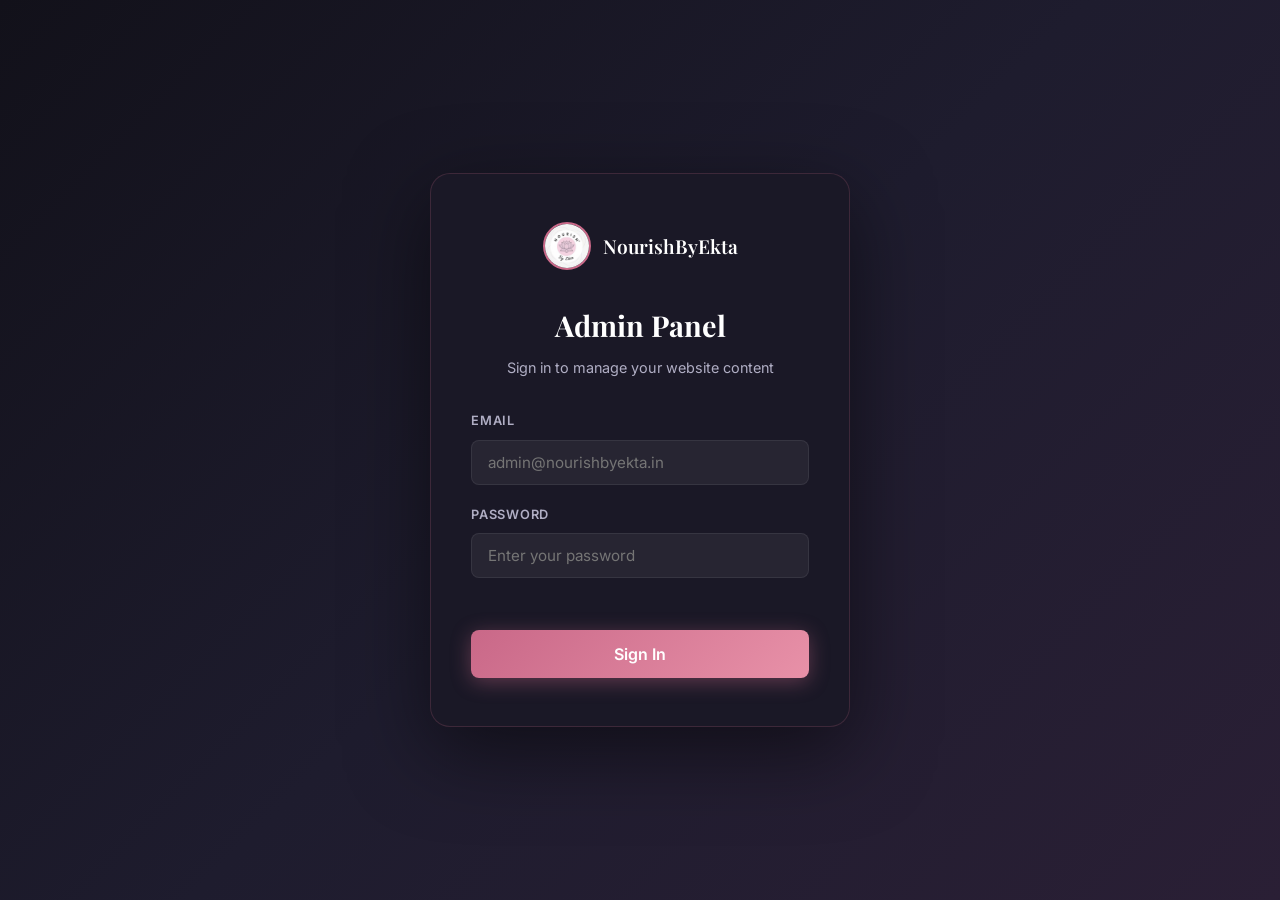
==== commit ff534dea: "feat: Apple redesign, WebP migration, luxury loading screen, pricing reorder & code maintainability " ====
--- a/admin/index.html
+++ b/admin/index.html
@@ -18,7 +18,7 @@
     <div id="loginScreen" class="login-screen">
         <div class="login-card">
             <div class="login-logo">
-                <img src="images/logo.jpg" alt="Logo">
+                <img src="images/logo.webp" alt="Logo">
                 <span>NourishByEkta</span>
             </div>
             <h1>Admin Panel</h1>
@@ -41,7 +41,7 @@
     <!-- ADMIN TOOLBAR (floating bar at top) -->
     <div id="adminToolbar" class="admin-toolbar hidden">
         <div class="toolbar-left">
-            <img src="images/logo.jpg" alt="Logo" class="toolbar-logo">
+            <img src="images/logo.webp" alt="Logo" class="toolbar-logo">
             <span class="toolbar-brand-text">NourishByEkta</span>
             <span class="toolbar-badge">EDITOR</span>
         </div>
@@ -82,7 +82,7 @@
     <!-- Toast notification -->
     <div id="toast" class="admin-toast hidden"></div>
 
-    <script src="supabase-config.js"></script>
+    <script src="../supabase-config.js"></script>
     <script src="admin.js"></script>
 </body>
 </html>
--- a/style.css
+++ b/style.css
@@ -1,64 +1,73 @@
 /* ================================================
    NOURISH — Dietician Landing Page
-   Premium Design System
+   Apple Design Language · Premium Design System
    ================================================ */
 
 /* ---------- CSS Variables / Design Tokens ---------- */
 :root {
-    /* Colors — Blush Pink & Mauve Palette (from Nourish By Ekta logo) */
-    --c-bg: #FDF5F8;
-    --c-bg-alt: #F7EEF3;
-    --c-bg-card: #FFFFFF;
-    --c-bg-card-hover: #FDF0F5;
-    --c-surface: rgba(220, 175, 195, 0.25);
-    --c-border: rgba(201, 104, 136, 0.18);
-    --c-border-light: rgba(201, 104, 136, 0.09);
-
-    --c-text: #2C1A24;
-    --c-text-muted: #7A566A;
-    --c-text-subtle: #B89AAA;
-
-    --c-accent: #C96888;
-    --c-accent-rgb: 201, 104, 136;
-    --c-accent-dark: #9E4A6A;
-    --c-accent-glow: rgba(201, 104, 136, 0.12);
-
-    --c-warm: #9B8EC4;
-    --c-warm-rgb: 155, 142, 196;
-
-    /* Gradients */
-    --g-accent: linear-gradient(135deg, #E8849E 0%, #C96888 50%, #9E4A6A 100%);
-    --g-accent-subtle: linear-gradient(135deg, rgba(201, 104, 136, 0.10) 0%, rgba(158, 74, 106, 0.05) 100%);
-    --g-hero: radial-gradient(ellipse at 30% 20%, rgba(201, 104, 136, 0.10) 0%, transparent 55%),
-              radial-gradient(ellipse at 75% 80%, rgba(155, 142, 196, 0.08) 0%, transparent 50%);
-    --g-card: linear-gradient(160deg, rgba(255, 255, 255, 0.95) 0%, rgba(253, 240, 248, 0.85) 100%);
-
-    /* Typography */
-    --f-sans: 'Inter', -apple-system, BlinkMacSystemFont, sans-serif;
-    --f-serif: 'Playfair Display', 'Georgia', serif;
-
-    /* Spacing */
-    --s-section: 120px;
-    --s-section-mobile: 80px;
-
-    /* Radius */
-    --r-sm: 8px;
-    --r-md: 14px;
-    --r-lg: 20px;
-    --r-xl: 28px;
-    --r-full: 100px;
-
-    /* Shadows */
-    --shadow-sm: 0 2px 8px rgba(180, 100, 130, 0.12);
-    --shadow-md: 0 8px 30px rgba(180, 100, 130, 0.15);
-    --shadow-lg: 0 20px 60px rgba(180, 100, 130, 0.18);
-    --shadow-glow: 0 0 40px rgba(var(--c-accent-rgb), 0.22);
-
-    /* Transitions */
-    --t-fast: 0.2s cubic-bezier(0.4, 0, 0.2, 1);
-    --t-smooth: 0.4s cubic-bezier(0.4, 0, 0.2, 1);
-    --t-spring: 0.6s cubic-bezier(0.34, 1.56, 0.64, 1);
-    --t-bounce: 0.5s cubic-bezier(0.68, -0.55, 0.265, 1.55);
+  /* === Colors — Signature Soft Blush Pink === */
+  --c-bg: #FAF0F4;
+  --c-bg-alt: #F4E4EE;
+  --c-bg-card: #FFFFFF;
+  --c-bg-card-hover: #FDF0F5;
+  --c-surface: rgba(255, 255, 255, 0.90);
+  --c-text: #2C1A24;
+  --c-text-muted: #6B4459;
+  --c-text-subtle: #7D5B6E;
+  --c-accent: #C96888;
+  --c-accent-rgb: 201, 104, 136;
+  --c-accent-dark: #9E4A6A;
+  --c-accent-glow: rgba(201, 104, 136, 0.14);
+  --c-warm: #9B8EC4;
+  --c-warm-rgb: 155, 142, 196;
+  --c-border: rgba(201, 104, 136, 0.22);
+  --c-border-light: rgba(201, 104, 136, 0.12);
+
+  /* === Apple Materials === */
+  --material-thick: rgba(250, 240, 244, 0.94);
+  --material-regular: rgba(255, 255, 255, 0.90);
+  --material-thin: rgba(255, 255, 255, 0.70);
+  --blur-thick: blur(24px) saturate(180%);
+  --blur-regular: blur(16px) saturate(150%);
+  --blur-thin: blur(12px) saturate(120%);
+
+  /* === Gradients === */
+  --g-accent: linear-gradient(135deg, #E8849E 0%, #C96888 50%, #9E4A6A 100%);
+  --g-accent-subtle: linear-gradient(135deg, rgba(201, 104, 136, 0.12) 0%, rgba(158, 74, 106, 0.06) 100%);
+  --g-hero: radial-gradient(ellipse at 25% 20%, rgba(232, 132, 158, 0.18) 0%, transparent 60%),
+            radial-gradient(ellipse at 80% 80%, rgba(155, 142, 196, 0.14) 0%, transparent 55%);
+  --g-card: #FFFFFF;
+
+  /* === Shadows — Apple-style with warm rose depth === */
+  --shadow-sm: 0 1px 3px rgba(0, 0, 0, 0.04), 0 1px 2px rgba(201, 104, 136, 0.06);
+  --shadow-md: 0 6px 20px rgba(201, 104, 136, 0.08), 0 2px 4px rgba(0, 0, 0, 0.03);
+  --shadow-lg: 0 16px 44px rgba(201, 104, 136, 0.14), 0 4px 12px rgba(0, 0, 0, 0.04);
+  --shadow-glow: 0 0 40px rgba(201, 104, 136, 0.20);
+
+  /* === Typography === */
+  --f-sans: 'Inter', -apple-system, BlinkMacSystemFont, sans-serif;
+  --f-serif: 'Playfair Display', 'Georgia', serif;
+
+  /* === Apple Easing Curves === */
+  --ease-out: cubic-bezier(0.23, 1, 0.32, 1);
+  --ease-in-out: cubic-bezier(0.77, 0, 0.175, 1);
+  --ease-drawer: cubic-bezier(0.32, 0.72, 0, 1);
+
+  /* === Duration Scale === */
+  --duration-press: 100ms;
+  --duration-fast: 160ms;
+  --duration-normal: 200ms;
+  --duration-slow: 400ms;
+
+  /* === Border Radius === */
+  --r-sm: 8px;
+  --r-md: 14px;
+  --r-lg: 20px;
+  --r-xl: 28px;
+  --r-full: 100px;
+
+  /* === Spacing === */
+  --s-section: 100px;
 }
 
 /* ---------- Reset & Base ---------- */
@@ -76,11 +85,186 @@
 
 body {
     font-family: var(--f-sans);
-    font-weight: 200;
-    background: var(--c-bg);
+    font-size: 1rem;
+    line-height: 1.6;
+    letter-spacing: 0;
     color: var(--c-text);
-    line-height: 1.6;
+    background-color: var(--c-bg);
+    background-image: 
+        radial-gradient(circle at 10% 10%, rgba(232, 132, 158, 0.09) 0%, transparent 40%),
+        radial-gradient(circle at 90% 30%, rgba(155, 142, 196, 0.07) 0%, transparent 45%),
+        radial-gradient(circle at 20% 75%, rgba(201, 104, 136, 0.08) 0%, transparent 45%),
+        radial-gradient(circle at 85% 90%, rgba(232, 132, 158, 0.09) 0%, transparent 40%);
+    background-attachment: fixed;
+    font-optical-sizing: auto;
     overflow-x: hidden;
+}
+
+/* ---------- Page Loader / Preloader Screen ---------- */
+.page-loader {
+    position: fixed;
+    top: 0;
+    left: 0;
+    width: 100vw;
+    height: 100vh;
+    z-index: 999999;
+    display: flex;
+    align-items: center;
+    justify-content: center;
+    background-color: var(--c-bg);
+    opacity: 1;
+    visibility: visible;
+    transition: opacity 0.7s cubic-bezier(0.77, 0, 0.175, 1),
+                visibility 0.7s cubic-bezier(0.77, 0, 0.175, 1);
+    pointer-events: all;
+    overflow: hidden;
+}
+
+.loader-backdrop {
+    position: absolute;
+    inset: 0;
+    background: radial-gradient(circle at 50% 42%, rgba(232, 132, 158, 0.22) 0%, rgba(250, 240, 244, 0.98) 72%);
+    backdrop-filter: blur(20px);
+    -webkit-backdrop-filter: blur(20px);
+    pointer-events: none;
+}
+
+.loader-content {
+    position: relative;
+    z-index: 2;
+    display: flex;
+    flex-direction: column;
+    align-items: center;
+    text-align: center;
+    padding: 32px;
+    max-width: 380px;
+    transition: transform 0.7s cubic-bezier(0.23, 1, 0.32, 1),
+                opacity 0.5s ease;
+}
+
+.loader-logo-ring {
+    position: relative;
+    width: 96px;
+    height: 96px;
+    display: flex;
+    align-items: center;
+    justify-content: center;
+    margin-bottom: 24px;
+}
+
+.loader-logo {
+    width: 84px;
+    height: 84px;
+    border-radius: 50%;
+    object-fit: cover;
+    position: relative;
+    z-index: 2;
+    box-shadow: 0 8px 32px rgba(201, 104, 136, 0.28),
+                0 0 0 2px rgba(255, 255, 255, 0.9);
+    animation: loaderLogoBreath 2.4s ease-in-out infinite;
+}
+
+.loader-ring-pulse {
+    position: absolute;
+    inset: -6px;
+    border-radius: 50%;
+    border: 2px solid rgba(201, 104, 136, 0.45);
+    animation: loaderRingPulse 2.4s cubic-bezier(0.25, 1, 0.5, 1) infinite;
+    pointer-events: none;
+}
+
+@keyframes loaderLogoBreath {
+    0%, 100% {
+        transform: scale(1);
+    }
+    50% {
+        transform: scale(1.05);
+        box-shadow: 0 12px 40px rgba(201, 104, 136, 0.38),
+                    0 0 0 3px rgba(255, 255, 255, 1);
+    }
+}
+
+@keyframes loaderRingPulse {
+    0% {
+        transform: scale(0.92);
+        opacity: 0.9;
+    }
+    70% {
+        transform: scale(1.45);
+        opacity: 0;
+    }
+    100% {
+        transform: scale(1.45);
+        opacity: 0;
+    }
+}
+
+.loader-brand {
+    display: flex;
+    flex-direction: column;
+    align-items: center;
+    gap: 6px;
+    margin-bottom: 22px;
+}
+
+.loader-title {
+    font-family: var(--f-serif);
+    font-size: 1.85rem;
+    font-weight: 700;
+    color: var(--c-text);
+    letter-spacing: -0.015em;
+    line-height: 1.2;
+}
+
+.loader-tagline {
+    font-family: var(--f-sans);
+    font-size: 0.74rem;
+    letter-spacing: 0.16em;
+    text-transform: uppercase;
+    font-weight: 600;
+    color: var(--c-accent);
+}
+
+.loader-progress-container {
+    width: 200px;
+    height: 4px;
+    background: rgba(201, 104, 136, 0.16);
+    border-radius: 100px;
+    overflow: hidden;
+    position: relative;
+    box-shadow: inset 0 1px 2px rgba(0, 0, 0, 0.04);
+}
+
+.loader-progress-bar {
+    height: 100%;
+    width: 0%;
+    background: linear-gradient(90deg, #E8849E 0%, #C96888 50%, #9E4A6A 100%);
+    border-radius: 100px;
+    transition: width 0.28s cubic-bezier(0.25, 1, 0.5, 1);
+    box-shadow: 0 0 10px rgba(201, 104, 136, 0.5);
+}
+
+.loader-status-text {
+    font-size: 0.8rem;
+    font-family: var(--f-sans);
+    color: var(--c-text-muted);
+    margin-top: 14px;
+    letter-spacing: 0.02em;
+    font-style: italic;
+    min-height: 1.2em;
+    transition: opacity 0.2s ease;
+}
+
+/* Page Loader Dismissed State */
+.page-loader.loaded {
+    opacity: 0 !important;
+    visibility: hidden !important;
+    pointer-events: none !important;
+}
+
+.page-loader.loaded .loader-content {
+    transform: scale(1.04) translateY(-10px);
+    opacity: 0;
 }
 
 img {
@@ -88,11 +272,13 @@
     display: block;
 }
 
+
 a {
     text-decoration: none;
     color: inherit;
-    transition: color var(--t-fast);
-}
+    transition: color var(--duration-fast) var(--ease-out);
+}
+
 
 .container {
     max-width: 1200px;
@@ -100,17 +286,20 @@
     padding: 0 24px;
 }
 
+
 .section {
     padding: var(--s-section) 0;
     position: relative;
 }
 
+
 /* ---------- Section Headers ---------- */
 .section-label {
+    font-family: var(--f-sans);
     font-size: 0.8rem;
+    letter-spacing: 0.12em;
+    text-transform: uppercase;
     font-weight: 600;
-    letter-spacing: 0.15em;
-    text-transform: uppercase;
     color: var(--c-accent);
     margin-bottom: 12px;
 }
@@ -118,10 +307,11 @@
 .section-title {
     font-family: var(--f-serif);
     font-size: clamp(2rem, 5vw, 3rem);
+    line-height: 1.15;
+    letter-spacing: -0.015em;
     font-weight: 600;
-    line-height: 1.2;
+    color: var(--c-text);
     margin-bottom: 16px;
-    color: var(--c-text);
 }
 
 .text-accent {
@@ -146,7 +336,7 @@
     display: inline-flex;
     align-items: center;
     justify-content: center;
-    gap: 10px;
+    gap: 8px;
     padding: 14px 32px;
     border-radius: var(--r-full);
     font-family: var(--f-sans);
@@ -154,72 +344,69 @@
     font-weight: 600;
     cursor: pointer;
     border: none;
-    transition: all var(--t-smooth);
-    position: relative;
-    overflow: hidden;
-    will-change: transform;
+    text-decoration: none;
+    transition: transform var(--duration-fast) var(--ease-out),
+                box-shadow var(--duration-fast) var(--ease-out);
+}
+
+.btn:active {
+    transform: scale(0.97);
 }
 
 .btn-primary {
     background: var(--g-accent);
     color: #ffffff;
-    box-shadow: var(--shadow-glow), var(--shadow-sm);
-}
-
-.btn-primary:hover {
-    transform: translateY(-2px);
-    box-shadow: 0 0 60px rgba(var(--c-accent-rgb), 0.35), var(--shadow-md);
-}
+    box-shadow: var(--shadow-sm), var(--shadow-glow);
+}
+
+@media (hover: hover) and (pointer: fine) {
+    .btn-primary:hover {
+        transform: translateY(-2px);
+        box-shadow: var(--shadow-md), 0 0 60px rgba(201, 104, 136, 0.25);
+    }
+}
+
+
+
+
+
 
 .btn-primary:active {
     transform: translateY(0);
 }
 
+
 .btn-outline {
-    background: transparent;
-    color: var(--c-text);
-    border: 1.5px solid var(--c-border);
-    backdrop-filter: blur(10px);
+    background: #FFFFFF;
+    color: var(--c-accent);
+    border: 1.5px solid rgba(201, 104, 136, 0.35);
+    box-shadow: 0 2px 10px rgba(201, 104, 136, 0.08);
 }
 
 .btn-outline:hover {
     border-color: var(--c-accent);
-    color: var(--c-accent);
-    background: var(--c-accent-glow);
+    color: #FFFFFF;
+    background: var(--c-accent);
     transform: translateY(-2px);
-}
+    box-shadow: 0 4px 16px rgba(201, 104, 136, 0.25);
+}
+
 
 .btn-full {
     width: 100%;
 }
+
 
 .btn-lg {
     padding: 18px 40px;
     font-size: 1.05rem;
 }
 
+
 /* ---------- Navbar ---------- */
-.navbar {
-    position: fixed;
-    top: 0;
-    left: 0;
-    right: 0;
-    z-index: 1000;
-    padding: 16px 0;
-    transition: all var(--t-smooth);
-    background: rgba(253, 245, 248, 0.6);
-    backdrop-filter: blur(8px);
-    -webkit-backdrop-filter: blur(8px);
-}
-
-.navbar.scrolled {
-    background: rgba(253, 245, 248, 0.92);
-    backdrop-filter: blur(20px);
-    -webkit-backdrop-filter: blur(20px);
-    border-bottom: 1px solid var(--c-border-light);
-    box-shadow: 0 4px 24px rgba(201, 104, 136, 0.08);
-    padding: 10px 0;
-}
+
+
+
 
 .nav-container {
     max-width: 1200px;
@@ -230,6 +417,7 @@
     justify-content: space-between;
 }
 
+
 .nav-logo {
     display: flex;
     align-items: center;
@@ -238,9 +426,11 @@
     font-size: 1.2rem;
 }
 
+
 .logo-icon {
     font-size: 1.4rem;
 }
+
 
 .logo-img {
     height: 48px;
@@ -250,6 +440,7 @@
     box-shadow: 0 2px 8px rgba(201, 104, 136, 0.2);
 }
 
+
 .logo-text {
     font-family: var(--f-serif);
     font-weight: 600;
@@ -259,11 +450,13 @@
     align-items: center;
 }
 
+
 .nav-links {
     display: flex;
     align-items: center;
     gap: 32px;
 }
+
 
 .nav-links a {
     font-size: 0.9rem;
@@ -272,9 +465,11 @@
     position: relative;
 }
 
+
 .nav-links a:hover {
     color: var(--c-text);
 }
+
 
 .nav-links a::after {
     content: '';
@@ -285,12 +480,14 @@
     height: 2px;
     background: var(--c-accent);
     border-radius: 2px;
-    transition: width var(--t-smooth);
-}
+    transition: width var(--duration-normal) var(--ease-out);
+}
+
 
 .nav-links a:hover::after {
     width: 100%;
 }
+
 
 .nav-cta {
     background: var(--g-accent);
@@ -305,14 +502,17 @@
     min-width: fit-content;
 }
 
+
 .nav-cta::after {
     display: none !important;
 }
+
 
 .nav-cta:hover {
     transform: translateY(-1px);
     box-shadow: 0 4px 24px rgba(201, 104, 136, 0.5);
 }
+
 
 .menu-toggle {
     display: none;
@@ -325,25 +525,30 @@
     z-index: 1001;
 }
 
+
 .menu-toggle span {
     width: 24px;
     height: 2px;
     background: var(--c-text);
     border-radius: 2px;
-    transition: all var(--t-fast);
-}
+    transition: transform var(--duration-fast) var(--ease-out), opacity var(--duration-fast) var(--ease-out);
+}
+
 
 .menu-toggle.active span:nth-child(1) {
     transform: rotate(45deg) translate(5px, 5px);
 }
 
+
 .menu-toggle.active span:nth-child(2) {
     opacity: 0;
 }
 
+
 .menu-toggle.active span:nth-child(3) {
     transform: rotate(-45deg) translate(5px, -5px);
 }
+
 
 /* ---------- Hero Section ---------- */
 .hero {
@@ -356,6 +561,7 @@
     margin: 0 auto;
     gap: 60px;
 }
+
 
 .hero-bg-overlay {
     position: fixed;
@@ -368,15 +574,8 @@
     z-index: -1;
 }
 
-.hero-particles {
-    position: absolute;
-    top: 0;
-    left: 0;
-    right: 0;
-    bottom: 0;
-    pointer-events: none;
-    overflow: hidden;
-}
+
+
 
 .hero-content {
     flex: 1;
@@ -388,15 +587,17 @@
     display: inline-flex;
     align-items: center;
     gap: 8px;
-    background: var(--c-accent-glow);
-    border: 1px solid rgba(var(--c-accent-rgb), 0.2);
+    background: rgba(255, 255, 255, 0.85);
+    backdrop-filter: blur(12px);
+    border: 1px solid rgba(var(--c-accent-rgb), 0.25);
     padding: 8px 18px;
     border-radius: var(--r-full);
     font-size: 0.8rem;
-    font-weight: 500;
+    font-weight: 600;
+    letter-spacing: 0.08em;
     color: var(--c-accent);
-    margin-bottom: 28px;
-    will-change: opacity, transform;
+    margin-bottom: 24px;
+    box-shadow: 0 2px 8px rgba(201, 104, 136, 0.08);
 }
 
 .badge-dot {
@@ -409,10 +610,12 @@
 
 .hero-title {
     font-family: var(--f-serif);
-    font-size: clamp(2.5rem, 6vw, 4rem);
+    font-size: clamp(2.6rem, 5.5vw, 4rem);
+    line-height: 1.12;
+    letter-spacing: -0.02em;
     font-weight: 700;
-    line-height: 1.1;
-    margin-bottom: 24px;
+    color: var(--c-text);
+    margin-bottom: 20px;
 }
 
 .hero-title-accent {
@@ -421,8 +624,6 @@
     -webkit-text-fill-color: transparent;
     background-clip: text;
     font-style: italic;
-    padding: 0 6px;
-    margin: 0 -6px;
     display: inline-block;
 }
 
@@ -432,7 +633,6 @@
     color: var(--c-text-muted);
     max-width: 520px;
     margin-bottom: 36px;
-    will-change: opacity, transform;
 }
 
 .hero-cta-group {
@@ -442,17 +642,30 @@
     margin-bottom: 48px;
 }
 
+.hero-cta-group .btn {
+    opacity: 1;
+    transform: none;
+}
+
 .hero-stats {
     display: flex;
     align-items: center;
     gap: 32px;
-    will-change: opacity, transform;
-}
+    background: rgba(255, 255, 255, 0.85);
+    backdrop-filter: blur(12px);
+    padding: 16px 28px;
+    border-radius: var(--r-lg);
+    border: 1px solid rgba(201, 104, 136, 0.18);
+    box-shadow: 0 4px 16px rgba(201, 104, 136, 0.06);
+    width: fit-content;
+}
+
 
 .stat-item {
     display: flex;
     flex-direction: column;
 }
+
 
 .stat-number {
     font-family: var(--f-serif);
@@ -462,6 +675,7 @@
     display: inline;
 }
 
+
 .stat-suffix {
     font-family: var(--f-serif);
     font-size: 1.8rem;
@@ -469,6 +683,7 @@
     color: var(--c-accent);
 }
 
+
 .stat-label {
     font-size: 0.8rem;
     color: var(--c-text-subtle);
@@ -476,24 +691,162 @@
     margin-top: 2px;
 }
 
+
 .stat-divider {
     width: 1px;
     height: 40px;
     background: var(--c-border);
 }
 
+/* ---------- Hero Social Proof ---------- */
+.hero-social-proof {
+    display: flex;
+    align-items: center;
+    gap: 14px;
+    margin-bottom: 28px;
+    background: rgba(255, 255, 255, 0.85);
+    backdrop-filter: blur(12px);
+    -webkit-backdrop-filter: blur(12px);
+    border: 1px solid rgba(201, 104, 136, 0.20);
+    border-radius: var(--r-full);
+    padding: 6px 18px 6px 8px;
+    width: fit-content;
+    box-shadow: 0 2px 10px rgba(201, 104, 136, 0.06);
+}
+
+.avatar-group {
+    display: flex;
+    align-items: center;
+}
+
+.avatar-pill {
+    width: 32px;
+    height: 32px;
+    border-radius: 50%;
+    display: flex;
+    align-items: center;
+    justify-content: center;
+    font-size: 0.72rem;
+    font-weight: 700;
+    margin-left: -8px;
+    border: 2px solid #FFFFFF;
+    box-shadow: 0 1px 3px rgba(0, 0, 0, 0.08);
+}
+
+.avatar-pill:first-child {
+    margin-left: 0;
+}
+
+.proof-content {
+    display: flex;
+    flex-direction: column;
+    gap: 1px;
+}
+
+.proof-stars {
+    color: #E6A23C;
+    font-size: 0.82rem;
+    letter-spacing: 2px;
+    line-height: 1;
+}
+
+.proof-label {
+    font-size: 0.8rem;
+    color: var(--c-text-muted);
+}
+
+.proof-label strong {
+    color: var(--c-text);
+    font-weight: 600;
+}
+
+/* ---------- Authority Trust Strip ---------- */
+.hero-trust-bar {
+    background: rgba(255, 255, 255, 0.92);
+    backdrop-filter: blur(20px);
+    -webkit-backdrop-filter: blur(20px);
+    border-top: 1px solid rgba(201, 104, 136, 0.16);
+    border-bottom: 1px solid rgba(201, 104, 136, 0.16);
+    padding: 13px 0;
+    box-shadow: 0 4px 20px rgba(201, 104, 136, 0.04);
+}
+
+.trust-container {
+    display: flex;
+    align-items: center;
+    justify-content: space-between;
+    gap: clamp(10px, 1.8vw, 26px);
+    flex-wrap: nowrap;
+    max-width: 1280px;
+    width: 100%;
+}
+
+.trust-item {
+    display: flex;
+    align-items: center;
+    gap: 8px;
+    font-size: clamp(0.72rem, 0.88vw, 0.84rem);
+    color: var(--c-text-muted);
+    white-space: nowrap;
+    flex-shrink: 0;
+}
+
+.trust-item svg {
+    width: 18px;
+    height: 18px;
+    color: var(--c-accent);
+    flex-shrink: 0;
+}
+
+.trust-item strong {
+    color: var(--c-text);
+    font-weight: 600;
+}
+
+.trust-divider {
+    width: 1px;
+    height: 18px;
+    background: rgba(201, 104, 136, 0.22);
+    flex-shrink: 0;
+}
+
+@media (max-width: 960px) {
+    .trust-container {
+        justify-content: center;
+        gap: 12px 20px;
+        flex-wrap: wrap;
+    }
+    .trust-divider {
+        display: none;
+    }
+}
+
+@media (max-width: 600px) {
+    .trust-container {
+        display: grid;
+        grid-template-columns: 1fr;
+        gap: 10px;
+        text-align: left;
+    }
+    .trust-item {
+        white-space: normal;
+        font-size: 0.8rem;
+    }
+}
+
+
 /* Hero Image */
 .hero-image-container {
-    flex: 0 0 420px;
+    flex: 0 0 440px;
     position: relative;
     z-index: 2;
-    will-change: transform;
     overflow: visible;
 }
 
 .hero-image {
-    border-radius: var(--r-xl);
-    box-shadow: var(--shadow-lg);
+    border-radius: 28px;
+    box-shadow: 0 24px 60px rgba(201, 104, 136, 0.20), 0 6px 20px rgba(0, 0, 0, 0.06);
+    border: 4px solid rgba(255, 255, 255, 0.95);
     aspect-ratio: 4/5;
     object-fit: cover;
     width: 100%;
@@ -504,9 +857,9 @@
     top: 50%;
     left: 50%;
     transform: translate(-50%, -50%);
-    width: 120%;
-    height: 120%;
-    background: radial-gradient(circle, rgba(var(--c-accent-rgb), 0.1) 0%, transparent 70%);
+    width: 135%;
+    height: 135%;
+    background: radial-gradient(circle, rgba(232, 132, 158, 0.25) 0%, rgba(155, 142, 196, 0.15) 50%, transparent 72%);
     pointer-events: none;
     z-index: -1;
 }
@@ -516,19 +869,22 @@
     bottom: -16px;
     left: 50%;
     transform: translateX(-50%);
-    background: rgba(255, 255, 255, 0.95);
+    background: rgba(255, 255, 255, 0.96);
     backdrop-filter: blur(16px);
     -webkit-backdrop-filter: blur(16px);
-    border: 1px solid var(--c-border);
+    border: 1px solid rgba(201, 104, 136, 0.25);
     padding: 10px 24px;
     border-radius: var(--r-full);
-    font-size: 0.85rem;
-    font-weight: 500;
+    font-size: 0.88rem;
+    font-weight: 600;
+    color: var(--c-text);
     white-space: nowrap;
     display: flex;
     align-items: center;
     gap: 8px;
-}
+    box-shadow: 0 8px 24px rgba(201, 104, 136, 0.16);
+}
+
 
 .hero-scroll-indicator {
     position: absolute;
@@ -546,6 +902,7 @@
     animation: fadeIn 1s ease-out 1s both;
 }
 
+
 .scroll-line {
     width: 1px;
     height: 40px;
@@ -553,6 +910,7 @@
     animation: scrollPulse 2s ease-in-out infinite;
 }
 
+
 /* ---------- About Section ---------- */
 .about-grid {
     display: grid;
@@ -561,9 +919,11 @@
     align-items: center;
 }
 
+
 .about-image-wrapper {
     position: relative;
 }
+
 
 .about-image-frame {
     border-radius: var(--r-xl);
@@ -571,6 +931,7 @@
     position: relative;
     box-shadow: var(--shadow-lg);
 }
+
 
 .about-image-frame::after {
     content: '';
@@ -581,46 +942,68 @@
     pointer-events: none;
 }
 
+
 .about-image {
     width: 100%;
     aspect-ratio: 4/5;
     object-fit: cover;
-    transition: transform var(--t-smooth);
-}
+    transition: transform var(--duration-normal) var(--ease-out);
+}
+
 
 .about-image-wrapper:hover .about-image {
     transform: scale(1.03);
 }
 
+
 .about-float-card {
     position: absolute;
-    bottom: -20px;
+    background: rgba(255, 255, 255, 0.95);
+    backdrop-filter: blur(16px);
+    -webkit-backdrop-filter: blur(16px);
+    border: 1px solid rgba(201, 104, 136, 0.22);
+    border-radius: var(--r-md);
+    padding: 12px 18px;
+    box-shadow: 0 8px 24px rgba(201, 104, 136, 0.12);
+    display: flex;
+    align-items: center;
+    gap: 12px;
+    z-index: 3;
+    transition: transform var(--duration-fast) var(--ease-out);
+}
+
+.about-float-card-top {
+    top: 24px;
+    left: -20px;
+}
+
+.about-float-card-bottom {
+    bottom: 24px;
     right: -20px;
-    background: rgba(255, 255, 255, 0.97);
-    backdrop-filter: blur(20px);
-    -webkit-backdrop-filter: blur(20px);
-    border: 1px solid var(--c-border);
-    border-radius: var(--r-lg);
-    padding: 18px 24px;
-    box-shadow: var(--shadow-md);
-    display: flex;
-    align-items: center;
-    gap: 14px;
-    box-shadow: var(--shadow-md);
 }
 
 .float-card-icon {
-    font-size: 1.6rem;
+    width: 36px;
+    height: 36px;
+    border-radius: 50%;
+    background: var(--c-accent-glow);
+    display: flex;
+    align-items: center;
+    justify-content: center;
+    color: var(--c-accent);
+    flex-shrink: 0;
 }
 
 .about-float-card strong {
     display: block;
     font-size: 0.9rem;
     color: var(--c-text);
+    font-weight: 600;
 }
 
 .about-float-card span {
-    font-size: 0.8rem;
+    display: block;
+    font-size: 0.78rem;
     color: var(--c-text-muted);
 }
 
@@ -633,54 +1016,68 @@
     line-height: 1.7;
     color: var(--c-text);
     margin-bottom: 16px;
-    font-weight: 400;
+    font-weight: 500;
 }
 
 .about-text {
     font-size: 1rem;
     line-height: 1.7;
     color: var(--c-text-muted);
-    margin-bottom: 32px;
+    margin-bottom: 28px;
 }
 
 .about-credentials {
     display: grid;
-    grid-template-columns: 1fr 1fr;
-    gap: 14px;
+    grid-template-columns: 1fr;
+    gap: 10px;
 }
 
 .credential {
     display: flex;
     align-items: center;
     gap: 12px;
-    font-size: 0.9rem;
-    color: var(--c-text-muted);
+    font-size: 0.92rem;
+    color: var(--c-text);
+    background: rgba(255, 255, 255, 0.85);
+    border: 1px solid rgba(201, 104, 136, 0.16);
+    border-radius: var(--r-md);
+    padding: 10px 16px;
+    box-shadow: 0 1px 4px rgba(201, 104, 136, 0.04);
+    transition: all var(--duration-fast) var(--ease-out);
+}
+
+.credential:hover {
+    background: #FFFFFF;
+    border-color: rgba(201, 104, 136, 0.35);
+    transform: translateX(4px);
+    box-shadow: 0 4px 14px rgba(201, 104, 136, 0.09);
 }
 
 .credential-icon {
     width: 24px;
     height: 24px;
     border-radius: 50%;
-    background: var(--c-accent-glow);
-    color: var(--c-accent);
+    background: var(--g-accent);
+    color: #FFFFFF;
     display: flex;
     align-items: center;
     justify-content: center;
-    font-size: 0.75rem;
-    font-weight: 700;
     flex-shrink: 0;
 }
+
 
 /* ---------- Services Section ---------- */
 .services {
     background: var(--c-bg-alt);
 }
+
 
 .services-grid {
     display: grid;
     grid-template-columns: repeat(3, 1fr);
     gap: 24px;
 }
+
 
 .service-card {
     background: var(--g-card);
@@ -690,46 +1087,69 @@
     border-radius: var(--r-xl);
     padding: 36px 28px;
     position: relative;
-    transition: all var(--t-smooth);
+    transition: transform var(--duration-normal) var(--ease-out), opacity var(--duration-normal) var(--ease-out);
     display: flex;
     flex-direction: column;
     will-change: transform;
     overflow: hidden;
 }
 
+
 .service-card:hover {
     border-color: rgba(var(--c-accent-rgb), 0.3);
     box-shadow: var(--shadow-glow), 0 25px 50px rgba(201, 104, 136, 0.15);
 }
 
+
 .service-card h3 {
     transition: transform 0.4s cubic-bezier(0.175, 0.885, 0.32, 1.275);
 }
+
 
 .service-card:hover h3 {
     transform: scale(1.05) translateX(4px);
     color: var(--c-accent);
 }
 
+
 .service-card-featured {
-    border-color: rgba(var(--c-accent-rgb), 0.35);
-    background: linear-gradient(160deg, rgba(255, 232, 240, 0.95) 0%, rgba(255, 245, 250, 0.90) 100%);
-    box-shadow: 0 0 0 1px rgba(201, 104, 136, 0.12), var(--shadow-md);
+    border: 2px solid var(--c-accent) !important;
+    background: #FFFFFF !important;
+    box-shadow: 0 18px 48px rgba(201, 104, 136, 0.20), 0 2px 8px rgba(0, 0, 0, 0.04) !important;
+    position: relative;
+}
+
+@media (min-width: 901px) {
+    .service-card-featured {
+        transform: translateY(-8px) !important;
+        z-index: 2;
+    }
+    .service-card-featured:hover {
+        transform: translateY(-14px) !important;
+        box-shadow: 0 24px 60px rgba(201, 104, 136, 0.26), 0 4px 14px rgba(0, 0, 0, 0.06) !important;
+    }
 }
 
 .service-badge {
     position: absolute;
     top: 20px;
     right: 24px;
-    background: var(--c-warm);
+    background: var(--g-accent);
     color: #ffffff;
-    padding: 5px 16px;
+    padding: 6px 16px;
     border-radius: var(--r-full);
     font-size: 0.75rem;
-    font-weight: 800;
-    letter-spacing: 0.05em;
+    font-weight: 700;
+    letter-spacing: 0.04em;
     text-transform: uppercase;
-    box-shadow: var(--shadow-sm);
+    box-shadow: 0 2px 10px rgba(201, 104, 136, 0.35);
+}
+
+.service-badge-free {
+    background: rgba(201, 104, 136, 0.12);
+    color: var(--c-accent);
+    box-shadow: none;
+    border: 1px solid rgba(201, 104, 136, 0.25);
 }
 
 .service-icon-wrapper {
@@ -737,27 +1157,34 @@
 }
 
 .service-icon {
-    width: 56px;
-    height: 56px;
+    width: 52px;
+    height: 52px;
     border-radius: var(--r-md);
     background: var(--c-accent-glow);
-    border: 1px solid rgba(var(--c-accent-rgb), 0.15);
+    border: 1px solid rgba(var(--c-accent-rgb), 0.20);
     display: flex;
     align-items: center;
     justify-content: center;
-    font-size: 1.6rem;
+    color: var(--c-accent);
+    transition: all var(--duration-fast) var(--ease-out);
+}
+
+.service-card:hover .service-icon {
+    background: var(--g-accent);
+    color: #FFFFFF;
+    transform: scale(1.08);
 }
 
 .service-title {
     font-family: var(--f-serif);
-    font-size: 1.4rem;
+    font-size: 1.35rem;
     font-weight: 600;
-    margin-bottom: 12px;
+    margin-bottom: 10px;
     color: var(--c-text);
 }
 
 .service-desc {
-    font-size: 0.95rem;
+    font-size: 0.92rem;
     line-height: 1.6;
     color: var(--c-text-muted);
     margin-bottom: 20px;
@@ -779,16 +1206,21 @@
 }
 
 .service-features li::before {
-    content: '✦';
+    display: none;
+}
+
+.feat-check {
     color: var(--c-accent);
-    font-size: 0.65rem;
-}
+    flex-shrink: 0;
+}
+
 
 .service-price {
     margin-bottom: 20px;
     padding-top: 20px;
     border-top: 1px solid var(--c-border-light);
 }
+
 
 .price-amount {
     font-family: var(--f-serif);
@@ -797,10 +1229,12 @@
     color: var(--c-text);
 }
 
+
 .price-period {
     font-size: 0.9rem;
     color: var(--c-text-subtle);
 }
+
 
 /* ---------- Approach Carousel ---------- */
 .approach-carousel {
@@ -809,6 +1243,7 @@
     margin-bottom: 24px;
 }
 
+
 .approach-track {
     display: flex;
     gap: 24px;
@@ -816,9 +1251,11 @@
     will-change: transform;
 }
 
+
 .approach-carousel-controls {
     margin-top: 32px;
 }
+
 
 
 .approach-card {
@@ -828,15 +1265,17 @@
     border-radius: var(--r-xl);
     padding: 32px 24px;
     position: relative;
-    transition: all var(--t-smooth);
+    transition: transform var(--duration-normal) var(--ease-out), opacity var(--duration-normal) var(--ease-out);
     will-change: transform;
     overflow: hidden;
 }
+
 
 .approach-card:hover {
     border-color: rgba(var(--c-accent-rgb), 0.3);
     box-shadow: var(--shadow-glow);
 }
+
 
 .approach-number {
     font-family: var(--f-serif);
@@ -847,6 +1286,7 @@
     margin-bottom: 16px;
 }
 
+
 .approach-content h3 {
     font-family: var(--f-serif);
     font-size: 1.3rem;
@@ -855,43 +1295,49 @@
     margin-bottom: 10px;
 }
 
+
 .approach-content p {
     font-size: 0.9rem;
     line-height: 1.6;
     color: var(--c-text-muted);
 }
 
+
 .results-image-section {
     position: relative;
-    border-radius: var(--r-xl);
+    border-radius: 28px;
     overflow: hidden;
-    max-height: 400px;
+    max-height: 480px;
+    box-shadow: 0 20px 50px rgba(201, 104, 136, 0.16), 0 4px 16px rgba(0, 0, 0, 0.06);
+    border: 4px solid rgba(255, 255, 255, 0.95);
+    margin-top: 48px;
 }
 
 .results-image {
     width: 100%;
-    height: 400px;
+    height: 460px;
     object-fit: cover;
-    border-radius: var(--r-xl);
+    border-radius: 24px;
+    display: block;
 }
 
 .results-overlay-card {
     position: absolute;
-    bottom: 30px;
-    right: 30px;
-    background: rgba(255, 255, 255, 0.95);
+    bottom: 32px;
+    right: 32px;
+    background: rgba(255, 255, 255, 0.94);
     backdrop-filter: blur(20px);
     -webkit-backdrop-filter: blur(20px);
-    border: 1px solid var(--c-border);
-    border-radius: var(--r-lg);
+    border: 1px solid rgba(201, 104, 136, 0.25);
+    border-radius: 20px;
     padding: 24px 32px;
     text-align: center;
-    box-shadow: var(--shadow-md);
+    box-shadow: 0 12px 36px rgba(201, 104, 136, 0.20), 0 2px 8px rgba(0, 0, 0, 0.04);
 }
 
 .results-overlay-stat {
     font-family: var(--f-serif);
-    font-size: 3rem;
+    font-size: 3.2rem;
     font-weight: 700;
     color: var(--c-accent);
     line-height: 1;
@@ -899,15 +1345,19 @@
 }
 
 .results-overlay-text {
-    font-size: 0.85rem;
-    color: var(--c-text-muted);
+    font-size: 0.9rem;
+    font-weight: 500;
+    color: var(--c-text);
     max-width: 180px;
-}
+    line-height: 1.4;
+}
+
 
 /* ---------- Testimonials ---------- */
 .testimonials {
     background: var(--c-bg-alt);
 }
+
 
 .testimonials-carousel {
     position: relative;
@@ -915,12 +1365,14 @@
     width: 100%;
 }
 
+
 .testimonial-track {
     display: flex;
     gap: 24px;
     transition: transform 0.6s cubic-bezier(0.4, 0, 0.2, 1);
     will-change: transform;
 }
+
 
 .testimonial-card {
     flex: 0 0 calc(50% - 12px);
@@ -931,10 +1383,11 @@
     border: 1px solid var(--c-border);
     border-radius: var(--r-xl);
     padding: 36px;
-    transition: all 0.6s cubic-bezier(0.4, 0, 0.2, 1);
+    transition: transform var(--duration-slow) var(--ease-out), opacity var(--duration-slow) var(--ease-out);
     overflow: hidden;
     position: relative;
 }
+
 
 .testimonial-text {
     word-wrap: break-word;
@@ -944,9 +1397,11 @@
     hyphens: auto;
 }
 
+
 .testimonial-card:hover {
     border-color: rgba(var(--c-accent-rgb), 0.3);
 }
+
 
 .testimonial-stars {
     font-size: 1rem;
@@ -954,6 +1409,7 @@
     margin-bottom: 18px;
     letter-spacing: 3px;
 }
+
 
 .testimonial-text {
     font-size: 1.05rem;
@@ -963,11 +1419,13 @@
     font-style: italic;
 }
 
+
 .testimonial-author {
     display: flex;
     align-items: center;
     gap: 14px;
 }
+
 
 .testimonial-avatar {
     width: 44px;
@@ -982,47 +1440,57 @@
     font-size: 1rem;
 }
 
+
 .testimonial-author strong {
     display: block;
     font-size: 0.95rem;
     color: var(--c-text);
 }
 
+
 .testimonial-author span {
     font-size: 0.8rem;
     color: var(--c-text-muted);
 }
 
+
 .carousel-controls {
     display: flex;
     align-items: center;
     justify-content: center;
-    gap: 20px;
-    margin-top: 36px;
+    gap: 16px;
+    margin-top: 32px;
 }
 
 .carousel-btn {
     width: 44px;
     height: 44px;
     border-radius: 50%;
-    background: var(--c-surface);
-    border: 1px solid var(--c-border);
-    color: var(--c-text);
+    background: #FFFFFF;
+    border: 1.5px solid rgba(201, 104, 136, 0.25);
+    color: var(--c-accent);
     display: flex;
     align-items: center;
     justify-content: center;
     cursor: pointer;
-    transition: all var(--t-fast);
+    box-shadow: 0 2px 10px rgba(201, 104, 136, 0.10);
+    transition: transform var(--duration-fast) var(--ease-out),
+                background-color var(--duration-fast) var(--ease-out),
+                color var(--duration-fast) var(--ease-out),
+                border-color var(--duration-fast) var(--ease-out);
 }
 
 .carousel-btn:hover {
-    background: var(--c-accent-glow);
+    background: var(--c-accent);
+    color: #FFFFFF;
     border-color: var(--c-accent);
-    color: var(--c-accent);
+    transform: scale(1.08);
+    box-shadow: 0 4px 16px rgba(201, 104, 136, 0.25);
 }
 
 .carousel-dots {
     display: flex;
+    align-items: center;
     gap: 8px;
 }
 
@@ -1030,9 +1498,9 @@
     width: 8px;
     height: 8px;
     border-radius: 50%;
-    background: var(--c-border);
+    background: rgba(201, 104, 136, 0.25);
     cursor: pointer;
-    transition: all var(--t-fast);
+    transition: all var(--duration-fast) var(--ease-out);
 }
 
 .carousel-dot.active {
@@ -1040,6 +1508,7 @@
     width: 24px;
     border-radius: 4px;
 }
+
 
 /* ---------- Booking Section ---------- */
 .booking-card {
@@ -1052,6 +1521,7 @@
     overflow: hidden;
 }
 
+
 .booking-glow {
     position: absolute;
     top: -50%;
@@ -1063,10 +1533,12 @@
     pointer-events: none;
 }
 
+
 .booking-content {
     position: relative;
     z-index: 1;
 }
+
 
 .booking-title {
     font-family: var(--f-serif);
@@ -1076,6 +1548,7 @@
     margin-bottom: 18px;
 }
 
+
 .booking-text {
     font-size: 1.1rem;
     line-height: 1.7;
@@ -1084,36 +1557,54 @@
     margin: 0 auto 36px;
 }
 
+
 .booking-features {
     display: flex;
     justify-content: center;
-    gap: 32px;
-    margin-bottom: 40px;
+    gap: 16px;
+    margin-bottom: 36px;
     flex-wrap: wrap;
 }
 
 .booking-feature {
     display: flex;
     align-items: center;
-    gap: 8px;
-    font-size: 0.95rem;
-    color: var(--c-text-muted);
-}
+    gap: 10px;
+    font-size: 0.92rem;
+    font-weight: 500;
+    color: var(--c-text);
+    background: rgba(255, 255, 255, 0.75);
+    border: 1px solid rgba(201, 104, 136, 0.20);
+    padding: 8px 18px;
+    border-radius: var(--r-full);
+    box-shadow: 0 2px 6px rgba(201, 104, 136, 0.04);
+}
+
+.booking-feature svg {
+    color: var(--c-accent);
+    flex-shrink: 0;
+}
+
 
 .booking-note {
     font-size: 0.9rem;
     color: var(--c-text-subtle);
     margin-top: 20px;
-}
+    opacity: 1;
+    transform: none;
+}
+
 
 .booking-note a {
     color: var(--c-accent);
     font-weight: 500;
 }
 
+
 .booking-note a:hover {
     text-decoration: underline;
 }
+
 
 /* Social CTA Buttons */
 .booking-social-btns {
@@ -1123,6 +1614,7 @@
     flex-wrap: wrap;
     margin-top: 8px;
 }
+
 
 .social-cta-btn {
     display: inline-flex;
@@ -1135,48 +1627,155 @@
     font-weight: 600;
     color: #fff;
     cursor: pointer;
-    transition: all var(--t-smooth);
+    transition: transform var(--duration-normal) var(--ease-out), opacity var(--duration-normal) var(--ease-out);
     position: relative;
     overflow: hidden;
     text-decoration: none;
     will-change: transform;
 }
 
+
 .social-cta-btn:hover {
     transform: translateY(-3px);
     color: #fff;
 }
 
+
 .social-cta-instagram {
     background: linear-gradient(135deg, #f09433 0%, #e6683c 25%, #dc2743 50%, #cc2366 75%, #bc1888 100%);
     box-shadow: 0 4px 20px rgba(220, 39, 67, 0.35);
 }
 
+
 .social-cta-instagram:hover {
     box-shadow: 0 8px 32px rgba(220, 39, 67, 0.5);
 }
+
 
 .social-cta-whatsapp {
     background: linear-gradient(135deg, #25d366 0%, #128c7e 100%);
     box-shadow: 0 4px 20px rgba(37, 211, 102, 0.35);
 }
 
+
 .social-cta-whatsapp:hover {
     box-shadow: 0 8px 32px rgba(37, 211, 102, 0.5);
 }
+
 
 .social-cta-facebook {
     background: linear-gradient(135deg, #1877f2 0%, #0d5fbd 100%);
     box-shadow: 0 4px 20px rgba(24, 119, 242, 0.35);
 }
 
+
 .social-cta-facebook:hover {
     box-shadow: 0 8px 32px rgba(24, 119, 242, 0.5);
 }
+
 
 /* ---------- Instagram Section ---------- */
 .instagram {
     text-align: center;
+    background: var(--c-bg-alt);
+    position: relative;
+}
+
+.instagram-feed-grid {
+    display: grid;
+    grid-template-columns: repeat(4, 1fr);
+    gap: 20px;
+    margin-bottom: 40px;
+    text-align: left;
+}
+
+.insta-card {
+    background: #FFFFFF;
+    border: 1px solid rgba(201, 104, 136, 0.20);
+    border-radius: var(--r-lg);
+    padding: 24px 20px;
+    display: flex;
+    flex-direction: column;
+    justify-content: space-between;
+    min-height: 220px;
+    transition: all var(--duration-normal) var(--ease-out);
+    position: relative;
+    box-shadow: 0 4px 18px rgba(201, 104, 136, 0.08);
+}
+
+.insta-card:hover {
+    transform: translateY(-5px);
+    border-color: #E1306C;
+    box-shadow: 0 14px 34px rgba(225, 48, 108, 0.16);
+}
+
+.insta-card-header {
+    display: flex;
+    align-items: center;
+    justify-content: space-between;
+    margin-bottom: 14px;
+}
+
+.insta-card-badge {
+    font-size: 0.72rem;
+    font-weight: 600;
+    text-transform: uppercase;
+    letter-spacing: 0.08em;
+    color: var(--c-accent);
+    background: rgba(201, 104, 136, 0.10);
+    padding: 3px 10px;
+    border-radius: var(--r-full);
+}
+
+.insta-card-icon {
+    color: #E1306C;
+    transition: transform var(--duration-fast) var(--ease-out);
+}
+
+.insta-card:hover .insta-card-icon {
+    transform: scale(1.15) rotate(5deg);
+}
+
+.insta-card-text {
+    font-size: 0.9rem;
+    line-height: 1.6;
+    color: var(--c-text);
+    font-weight: 500;
+    margin-bottom: 18px;
+    flex: 1;
+}
+
+.insta-card-footer {
+    display: flex;
+    align-items: center;
+    justify-content: space-between;
+    font-size: 0.78rem;
+    color: var(--c-text-muted);
+    border-top: 1px solid rgba(201, 104, 136, 0.12);
+    padding-top: 12px;
+}
+
+.insta-stat {
+    display: flex;
+    align-items: center;
+    gap: 4px;
+    color: #E1306C;
+    font-weight: 600;
+}
+
+.insta-view-btn {
+    font-weight: 600;
+    color: var(--c-accent);
+    transition: transform var(--duration-fast) var(--ease-out);
+}
+
+.insta-card:hover .insta-view-btn {
+    transform: translateX(3px);
+    color: #E1306C;
+}
+
+.instagram-cta-wrap {
+    margin-top: 12px;
 }
 
 .instagram-follow-btn {
@@ -1186,23 +1785,38 @@
     padding: 16px 36px;
     border: 1.5px solid var(--c-border);
     border-radius: var(--r-full);
-    font-size: 1.1rem;
+    font-size: 1.05rem;
     font-weight: 600;
     color: var(--c-text);
-    transition: all var(--t-smooth);
-    background: var(--c-surface);
+    transition: all var(--duration-normal) var(--ease-out);
+    background: #FFFFFF;
+    box-shadow: 0 4px 20px rgba(201, 104, 136, 0.10);
 }
 
 .instagram-follow-btn:hover {
-    border-color: #e1306c;
-    color: #e1306c;
-    box-shadow: 0 0 40px rgba(225, 48, 108, 0.15);
+    border-color: #E1306C;
+    color: #FFFFFF;
+    background: linear-gradient(135deg, #F58529, #DD2A7B, #8134AF);
+    box-shadow: 0 8px 30px rgba(221, 42, 123, 0.35);
     transform: translateY(-2px);
 }
 
 .instagram-follow-btn svg {
     stroke: currentColor;
 }
+
+@media (max-width: 960px) {
+    .instagram-feed-grid {
+        grid-template-columns: repeat(2, 1fr);
+    }
+}
+
+@media (max-width: 540px) {
+    .instagram-feed-grid {
+        grid-template-columns: 1fr;
+    }
+}
+
 
 /* ---------- Footer ---------- */
 .footer {
@@ -1211,12 +1825,14 @@
     padding: 60px 0 30px;
 }
 
+
 .footer-grid {
     display: grid;
     grid-template-columns: 1.5fr 1fr 1fr;
     gap: 48px;
     margin-bottom: 48px;
 }
+
 
 .footer-brand p {
     font-size: 0.9rem;
@@ -1226,8 +1842,9 @@
     max-width: 300px;
 }
 
-.footer-links h4,
-.footer-contact h4 {
+
+.footer-links h3,
+.footer-contact h3 {
     font-size: 0.85rem;
     font-weight: 600;
     text-transform: uppercase;
@@ -1236,6 +1853,7 @@
     margin-bottom: 16px;
 }
 
+
 .footer-links a,
 .footer-contact a {
     display: block;
@@ -1244,16 +1862,19 @@
     padding: 4px 0;
 }
 
+
 .footer-links a:hover,
 .footer-contact a:hover {
     color: var(--c-accent);
 }
 
+
 .footer-socials {
     display: flex;
     gap: 16px;
     margin-top: 16px;
 }
+
 
 .footer-socials a {
     width: 40px;
@@ -1264,8 +1885,9 @@
     display: flex;
     align-items: center;
     justify-content: center;
-    transition: all var(--t-fast);
-}
+    transition: transform var(--duration-fast) var(--ease-out), opacity var(--duration-fast) var(--ease-out);
+}
+
 
 .footer-socials a:hover {
     background: var(--c-accent-glow);
@@ -1273,69 +1895,46 @@
     color: var(--c-accent);
 }
 
+
 .footer-bottom {
     border-top: 1px solid var(--c-border-light);
     padding-top: 24px;
     display: flex;
     justify-content: space-between;
-    color: var(--c-text-subtle);
+    color: var(--c-text-muted);
     font-size: 0.8rem;
 }
 
+
 /* ---------- Animations ---------- */
-@keyframes fadeInUp {
-    from {
-        opacity: 0;
-        transform: translateY(30px);
-    }
-    to {
-        opacity: 1;
-        transform: translateY(0);
-    }
-}
-
-@keyframes fadeInRight {
-    from {
-        opacity: 0;
-        transform: translateX(40px);
-    }
-    to {
-        opacity: 1;
-        transform: translateX(0);
-    }
-}
+
+
+
 
 @keyframes fadeIn {
     from { opacity: 0; }
     to { opacity: 1; }
 }
 
+
 @keyframes pulse {
     0%, 100% { opacity: 1; }
     50% { opacity: 0.4; }
 }
 
-@keyframes scrollPulse {
-    0%, 100% { opacity: 1; transform: scaleY(1); }
-    50% { opacity: 0.4; transform: scaleY(0.6); }
-}
-
-@keyframes float {
-    0%, 100% { transform: translateY(0); }
-    50% { transform: translateY(-10px); }
-}
+
+
+
+
 
 /* Scroll-triggered animations */
-.animate-on-scroll {
-    opacity: 0;
-    transform: translateY(40px);
-    transition: all 0.7s cubic-bezier(0.4, 0, 0.2, 1);
-}
+
 
 .animate-on-scroll.visible {
     opacity: 1;
     transform: translateY(0);
 }
+
 
 /* ---------- Responsive — Tablet (1024px) ---------- */
 @media (max-width: 1024px) {
@@ -1379,10 +1978,6 @@
         margin: 0 auto;
     }
 
-    .approach-grid {
-        grid-template-columns: repeat(2, 1fr);
-    }
-
     .services-grid {
         grid-template-columns: 1fr;
         max-width: 480px;
@@ -1394,6 +1989,7 @@
         gap: 32px;
     }
 }
+
 
 /* ---------- Responsive — Mobile (768px) ---------- */
 @media (max-width: 768px) {
@@ -1683,12 +2279,6 @@
         font-size: 0.95rem;
     }
 
-    /* Approach — Mobile */
-    .approach-grid {
-        grid-template-columns: 1fr;
-        gap: 8px;
-    }
-
     .approach-card {
         padding: 24px 20px;
         border-radius: var(--r-lg);
@@ -1898,6 +2488,7 @@
     }
 }
 
+
 /* ---------- Responsive — Small Mobile (480px) ---------- */
 @media (max-width: 480px) {
     :root {
@@ -2008,47 +2599,8 @@
     }
 }
 
-/* ---------- Sticky CTA — All screens ---------- */
-.mobile-sticky-cta {
-    position: fixed;
-    bottom: 24px;
-    left: 32px;
-    right: 20px;
-    padding: 8px 16px;
-    padding-bottom: max(8px, env(safe-area-inset-bottom));
-    background: rgba(253, 245, 248, 0.97);
-    backdrop-filter: blur(20px);
-    -webkit-backdrop-filter: blur(20px);
-    border: 1px solid var(--c-border);
-    border-radius: var(--r-xl);
-    box-shadow: 0 8px 32px rgba(201, 104, 136, 0.18);
-    z-index: 999;
-    transform: translateY(120%);
-    transition: transform 0.4s cubic-bezier(0.4, 0, 0.2, 1);
-}
-
-.mobile-sticky-cta.visible {
-    transform: translateY(0);
-}
-
-.mobile-sticky-cta .btn {
-    width: 100%;
-    padding: 12px 24px;
-    min-height: 44px;
-    font-size: 0.9rem;
-    border-radius: var(--r-lg);
-}
-
-/* Add bottom padding to body so content isn't hidden behind sticky bar */
-body.has-sticky-cta {
-    padding-bottom: 62px;
-}
 
 @media (max-width: 768px) {
-    /* Move scroll-to-top above sticky CTA */
-    .scroll-to-top {
-        bottom: 72px !important;
-    }
 
     /* Reduce section padding on mobile */
     .section {
@@ -2063,13 +2615,6 @@
     /* Reduce section header spacing */
     .section-header {
         margin-bottom: 28px !important;
-    }
-
-    /* Hide noisy effects on mobile */
-    .morph-blob,
-    .section-progress-nav,
-    .float-emoji {
-        display: none !important;
     }
 
     /* Disable focus zoom on mobile — causes jitter */
@@ -2084,6 +2629,7 @@
     }
 }
 
+
 /* ---------- Safe area padding for notched phones ---------- */
 @supports (padding: env(safe-area-inset-bottom)) {
     .footer {
@@ -2094,6 +2640,7 @@
         padding-bottom: max(40px, env(safe-area-inset-bottom));
     }
 }
+
 
 /* ---------- Touch device optimizations ---------- */
 @media (hover: none) and (pointer: coarse) {
@@ -2137,6 +2684,7 @@
     }
 }
 
+
 /* ================================================
    SPECIALIZATIONS SECTION
    ================================================ */
@@ -2144,11 +2692,13 @@
     background: var(--c-bg-alt);
 }
 
+
 .spec-grid {
     display: grid;
-    grid-template-columns: repeat(4, 1fr);
+    grid-template-columns: repeat(3, 1fr);
     gap: 24px;
 }
+
 
 .spec-card {
     background: var(--g-card);
@@ -2158,11 +2708,12 @@
     display: flex;
     flex-direction: column;
     gap: 14px;
-    transition: all var(--t-smooth);
+    transition: transform var(--duration-normal) var(--ease-out), opacity var(--duration-normal) var(--ease-out);
     will-change: transform;
     position: relative;
     overflow: hidden;
 }
+
 
 .spec-card::before {
     content: '';
@@ -2170,10 +2721,11 @@
     inset: 0;
     background: var(--g-accent-subtle);
     opacity: 0;
-    transition: opacity var(--t-smooth);
+    transition: opacity var(--duration-normal) var(--ease-out);
     pointer-events: none;
     border-radius: inherit;
 }
+
 
 .spec-card:hover {
     border-color: rgba(var(--c-accent-rgb), 0.35);
@@ -2181,14 +2733,34 @@
     transform: translateY(-6px);
 }
 
+
 .spec-card:hover::before {
     opacity: 1;
 }
 
+
 .spec-icon {
-    font-size: 2.2rem;
-    line-height: 1;
-}
+    width: 52px;
+    height: 52px;
+    border-radius: 16px;
+    background: var(--c-accent-glow);
+    border: 1px solid rgba(201, 104, 136, 0.20);
+    display: flex;
+    align-items: center;
+    justify-content: center;
+    color: var(--c-accent);
+    margin-bottom: 4px;
+    transition: all var(--duration-normal) var(--ease-out);
+}
+
+
+.spec-card:hover .spec-icon {
+    transform: scale(1.08);
+    background: var(--g-accent);
+    color: #FFFFFF;
+    box-shadow: 0 6px 18px rgba(201, 104, 136, 0.25);
+}
+
 
 .spec-title {
     font-family: var(--f-serif);
@@ -2197,6 +2769,7 @@
     color: var(--c-text);
 }
 
+
 .spec-desc {
     font-size: 0.92rem;
     line-height: 1.65;
@@ -2204,23 +2777,35 @@
     flex: 1;
 }
 
+
 .spec-tags {
     display: flex;
     flex-wrap: wrap;
-    gap: 8px;
-    margin-top: 4px;
-}
+    gap: 6px;
+    margin-top: auto;
+    padding-top: 12px;
+}
+
 
 .spec-tags span {
-    font-size: 0.75rem;
-    font-weight: 600;
+    font-size: 0.76rem;
+    font-weight: 500;
     color: var(--c-accent);
-    background: var(--c-accent-glow);
-    border: 1px solid rgba(var(--c-accent-rgb), 0.2);
-    padding: 4px 12px;
+    background: rgba(201, 104, 136, 0.08);
+    border: 1px solid rgba(201, 104, 136, 0.18);
+    padding: 3px 10px;
     border-radius: var(--r-full);
     letter-spacing: 0.03em;
-}
+    transition: all var(--duration-fast) var(--ease-out);
+}
+
+
+.spec-tags span:hover {
+    background: var(--c-accent);
+    color: #FFFFFF;
+    border-color: var(--c-accent);
+}
+
 
 /* ================================================
    RESEARCH & PHILOSOPHY SECTION
@@ -2228,6 +2813,7 @@
 .research-section {
     background: var(--c-bg);
 }
+
 
 .research-top-grid {
     display: grid;
@@ -2237,11 +2823,13 @@
     align-items: start;
 }
 
+
 .research-block .section-title,
 .milestones-block .section-title {
     font-size: clamp(1.5rem, 3vw, 2.2rem);
     margin-bottom: 32px;
 }
+
 
 .research-project-card {
     display: flex;
@@ -2251,13 +2839,15 @@
     border: 1px solid var(--c-border);
     border-radius: var(--r-xl);
     padding: 32px 28px;
-    transition: all var(--t-smooth);
-}
+    transition: transform var(--duration-normal) var(--ease-out), opacity var(--duration-normal) var(--ease-out);
+}
+
 
 .research-project-card:hover {
     border-color: rgba(var(--c-accent-rgb), 0.3);
     box-shadow: var(--shadow-glow);
 }
+
 
 .rp-icon {
     font-size: 2.2rem;
@@ -2272,19 +2862,22 @@
     justify-content: center;
 }
 
+
 .rp-content {
     display: flex;
     flex-direction: column;
     gap: 8px;
 }
 
-.rp-content h4 {
+
+.rp-content h3 {
     font-size: 0.8rem;
     font-weight: 600;
     letter-spacing: 0.12em;
     text-transform: uppercase;
     color: var(--c-accent);
 }
+
 
 .rp-content p {
     font-family: var(--f-serif);
@@ -2295,11 +2888,13 @@
     line-height: 1.4;
 }
 
+
 .rp-content span {
     font-size: 0.88rem;
     color: var(--c-text-muted);
     line-height: 1.5;
 }
+
 
 .rp-content em {
     font-size: 0.85rem;
@@ -2308,12 +2903,72 @@
     margin-top: 4px;
 }
 
+.research-highlight-card {
+    background: #FFFFFF;
+    border: 1px solid rgba(201, 104, 136, 0.20);
+    border-radius: var(--r-xl);
+    padding: 24px 28px;
+    margin-top: 20px;
+    box-shadow: 0 4px 20px rgba(201, 104, 136, 0.08);
+    transition: all var(--duration-normal) var(--ease-out);
+}
+
+.research-highlight-card:hover {
+    border-color: rgba(201, 104, 136, 0.38);
+    transform: translateY(-3px);
+    box-shadow: 0 10px 30px rgba(201, 104, 136, 0.14);
+}
+
+.rh-pill {
+    display: inline-block;
+    font-size: 0.72rem;
+    font-weight: 600;
+    text-transform: uppercase;
+    letter-spacing: 0.09em;
+    color: var(--c-accent);
+    background: rgba(201, 104, 136, 0.10);
+    padding: 3px 10px;
+    border-radius: var(--r-full);
+    margin-bottom: 10px;
+}
+
+.rh-title {
+    font-family: var(--f-serif);
+    font-size: 1.15rem;
+    font-weight: 600;
+    color: var(--c-text);
+    margin-bottom: 8px;
+}
+
+.rh-text {
+    font-size: 0.88rem;
+    line-height: 1.6;
+    color: var(--c-text-muted);
+    margin-bottom: 14px;
+}
+
+.rh-tags {
+    display: flex;
+    flex-wrap: wrap;
+    gap: 6px;
+}
+
+.rh-tags span {
+    font-size: 0.74rem;
+    color: var(--c-accent);
+    background: rgba(201, 104, 136, 0.07);
+    border: 1px solid rgba(201, 104, 136, 0.18);
+    padding: 2px 9px;
+    border-radius: var(--r-full);
+}
+
 /* Milestones */
 .milestones-list {
     display: flex;
     flex-direction: column;
     gap: 16px;
 }
+
 
 .milestone-item {
     display: flex;
@@ -2323,15 +2978,17 @@
     border: 1px solid var(--c-border);
     border-radius: var(--r-lg);
     padding: 20px 24px;
-    transition: all var(--t-smooth);
+    transition: transform var(--duration-normal) var(--ease-out), opacity var(--duration-normal) var(--ease-out);
     cursor: default;
 }
+
 
 .milestone-item:hover {
     border-color: rgba(var(--c-accent-rgb), 0.35);
     transform: translateX(6px);
     box-shadow: var(--shadow-glow);
 }
+
 
 .milestone-rank {
     font-family: var(--f-serif);
@@ -2351,11 +3008,13 @@
     line-height: 1.2;
 }
 
+
 .milestone-detail {
     display: flex;
     flex-direction: column;
     gap: 4px;
 }
+
 
 .milestone-detail strong {
     font-size: 0.95rem;
@@ -2363,10 +3022,12 @@
     color: var(--c-text);
 }
 
+
 .milestone-detail span {
     font-size: 0.82rem;
     color: var(--c-text-muted);
 }
+
 
 /* Philosophy */
 .philosophy-section {
@@ -2375,11 +3036,13 @@
     border-top: 1px solid var(--c-border-light);
 }
 
+
 .philosophy-grid {
     display: grid;
     grid-template-columns: repeat(4, 1fr);
     gap: 24px;
 }
+
 
 .philosophy-card {
     background: var(--g-card);
@@ -2389,17 +3052,19 @@
     display: flex;
     flex-direction: column;
     gap: 12px;
-    transition: all var(--t-smooth);
+    transition: transform var(--duration-normal) var(--ease-out), opacity var(--duration-normal) var(--ease-out);
     will-change: transform;
     text-align: center;
     align-items: center;
 }
+
 
 .philosophy-card:hover {
     border-color: rgba(var(--c-accent-rgb), 0.3);
     box-shadow: var(--shadow-glow);
     transform: translateY(-5px);
 }
+
 
 .philosophy-icon {
     font-size: 2.2rem;
@@ -2414,18 +3079,21 @@
     margin-bottom: 4px;
 }
 
-.philosophy-card h4 {
+
+.philosophy-card h3 {
     font-family: var(--f-serif);
     font-size: 1.05rem;
     font-weight: 600;
     color: var(--c-text);
 }
 
+
 .philosophy-card p {
     font-size: 0.88rem;
     line-height: 1.6;
     color: var(--c-text-muted);
 }
+
 
 /* ================================================
    RESPONSIVE — New Sections
@@ -2445,6 +3113,7 @@
     }
 }
 
+
 @media (max-width: 768px) {
     .spec-grid {
         grid-template-columns: 1fr;
@@ -2469,6 +3138,7 @@
     }
 }
 
+
 @media (max-width: 480px) {
     .philosophy-grid {
         grid-template-columns: 1fr;
@@ -2478,6 +3148,7 @@
         padding: 28px 20px;
     }
 }
+
 
 /* Service Card — Free tier */
 .service-card-free {
@@ -2485,25 +3156,30 @@
     background: linear-gradient(160deg, rgba(235, 230, 248, 0.7) 0%, rgba(245, 240, 252, 0.6) 100%);
 }
 
+
 .service-card-free:hover {
     border-color: rgba(var(--c-warm-rgb), 0.45);
     box-shadow: 0 0 40px rgba(var(--c-warm-rgb), 0.12), 0 25px 50px rgba(0, 0, 0, 0.3);
 }
 
+
 .service-badge-free {
     background: var(--c-warm) !important;
     color: var(--c-bg) !important;
 }
 
+
 .price-free {
     color: var(--c-accent) !important;
     font-size: 2rem !important;
 }
 
+
 /* DM pricing style */
 .price-amount {
     font-size: clamp(1rem, 2.5vw, 2rem);
 }
+
 
 /* ================================================
    MOBILE OPTIMIZATIONS — Full Pass
@@ -2522,6 +3198,7 @@
     background-color: transparent;
 }
 
+
 /* Fix approach/results section card backgrounds for light mode */
 .approach-card,
 .research-project-card,
@@ -2534,6 +3211,7 @@
     box-shadow: 0 2px 16px rgba(201, 104, 136, 0.06);
 }
 
+
 .approach-card:hover,
 .research-project-card:hover,
 .milestone-item:hover,
@@ -2543,6 +3221,7 @@
     box-shadow: var(--shadow-glow), 0 8px 32px rgba(201, 104, 136, 0.12);
 }
 
+
 /* ── Mobile Grid fixes ── */
 @media (max-width: 768px) {
 
@@ -2596,12 +3275,6 @@
 
     .service-card {
         padding: 28px 20px;
-    }
-
-    /* Approach — 1 col on mobile */
-    .approach-grid {
-        grid-template-columns: 1fr;
-        gap: 12px;
     }
 
     /* Results image */
@@ -2686,10 +3359,8 @@
     }
 }
 
+
 @media (max-width: 480px) {
-    .approach-grid {
-        grid-template-columns: 1fr;
-    }
 
     .philosophy-grid {
         grid-template-columns: 1fr;
@@ -2728,6 +3399,7 @@
         max-width: calc(100% - 8px);
     }
 }
+
 
 /* ============================================
    SKIP NAVIGATION
@@ -2745,11 +3417,13 @@
     border-radius: var(--r-full);
     text-decoration: none;
     z-index: 9999;
-    transition: top var(--t-fast);
-}
+    transition: top var(--duration-fast) var(--ease-out);
+}
+
 .skip-nav:focus {
     top: 1rem;
 }
+
 
 /* ============================================
    FAQ SECTION
@@ -2762,18 +3436,10 @@
     gap: 12px;
 }
 
-.faq-item {
-    background: var(--c-bg-card);
-    border: 1px solid var(--c-border);
-    border-radius: var(--r-lg);
-    overflow: hidden;
-    transition: box-shadow var(--t-smooth), border-color var(--t-smooth);
-}
-
-.faq-item[open] {
-    box-shadow: var(--shadow-md);
-    border-color: rgba(var(--c-accent-rgb), 0.35);
-}
+
+
+
+
 
 .faq-question {
     list-style: none;
@@ -2788,28 +3454,23 @@
     align-items: center;
     gap: 1rem;
     user-select: none;
-    transition: color var(--t-fast);
-}
+    transition: color var(--duration-fast) var(--ease-out);
+}
+
 
 .faq-question::-webkit-details-marker { display: none; }
+
 .faq-question::marker { display: none; }
 
-.faq-question::after {
-    content: '+';
-    font-size: 1.4rem;
-    font-weight: 300;
-    color: var(--c-accent);
-    flex-shrink: 0;
-    transition: transform var(--t-smooth);
-}
+
+
 
 .faq-item[open] .faq-question {
     color: var(--c-accent);
 }
 
-.faq-item[open] .faq-question::after {
-    transform: rotate(45deg);
-}
+
+
 
 .faq-answer {
     padding: 0 1.5rem 1.25rem;
@@ -2819,6 +3480,7 @@
     color: var(--c-text-muted);
 }
 
+
 @media (max-width: 768px) {
     .faq-question {
         font-size: 0.95rem;
@@ -2829,3 +3491,348 @@
         font-size: 0.9rem;
     }
 }
+
+
+/* =========================================
+   APPLE DESIGN SYSTEM REWRITES
+   ========================================= */
+
+/* 1. NAVBAR */
+.navbar {
+  position: fixed;
+  top: 0;
+  left: 0;
+  right: 0;
+  z-index: 1000;
+  background: rgba(250, 240, 244, 0.82);
+  backdrop-filter: blur(20px) saturate(180%);
+  -webkit-backdrop-filter: blur(20px) saturate(180%);
+  border-bottom: 1px solid rgba(201, 104, 136, 0.12);
+  transition: background-color var(--duration-normal) var(--ease-out),
+              border-color var(--duration-normal) var(--ease-out),
+              box-shadow var(--duration-normal) var(--ease-out);
+  padding: 16px 0;
+}
+
+.navbar.scrolled {
+  background: rgba(250, 240, 244, 0.96);
+  border-bottom: 1px solid rgba(201, 104, 136, 0.18);
+  box-shadow: 0 4px 20px rgba(201, 104, 136, 0.08);
+  padding: 12px 0;
+}
+
+/* 2. CARDS — Solid white surface with visible warm rose borders & Apple depth */
+.card-base, .service-card, .spec-card, .testimonial-card, .philosophy-card, .approach-card, .result-card, .research-project-card, .milestone-item, .quick-facts, .faq-item {
+  background: #FFFFFF !important;
+  border: 1px solid rgba(201, 104, 136, 0.20) !important;
+  border-radius: var(--r-xl) !important;
+  box-shadow: 0 4px 20px rgba(201, 104, 136, 0.08), 0 1px 3px rgba(0, 0, 0, 0.02) !important;
+  transition: transform var(--duration-normal) var(--ease-out),
+              box-shadow var(--duration-normal) var(--ease-out),
+              border-color var(--duration-normal) var(--ease-out) !important;
+}
+
+@media (hover: hover) and (pointer: fine) {
+  .card-base:hover, .service-card:hover, .spec-card:hover, .testimonial-card:hover, .philosophy-card:hover, .approach-card:hover, .result-card:hover, .research-project-card:hover, .milestone-item:hover, .quick-facts:hover {
+    transform: translateY(-4px) !important;
+    box-shadow: 0 12px 36px rgba(201, 104, 136, 0.16), 0 2px 8px rgba(0, 0, 0, 0.04) !important;
+    border-color: rgba(201, 104, 136, 0.38) !important;
+  }
+}
+
+@media (hover: none) and (pointer: coarse) {
+  .card-base:active, .service-card:active, .spec-card:active, .testimonial-card:active, .philosophy-card:active, .approach-card:active, .result-card:active, .research-project-card:active, .milestone-item:active {
+    transform: scale(0.98) !important;
+    transition: transform var(--duration-press) ease-out !important;
+  }
+}
+
+/* 3. BUTTONS */
+.btn {
+  transition: transform var(--duration-fast) var(--ease-out),
+              box-shadow var(--duration-fast) var(--ease-out) !important;
+}
+
+.btn:active {
+  transform: scale(0.97) !important;
+}
+
+.btn-primary {
+  background: var(--g-accent) !important;
+  color: white !important;
+  border: none !important;
+  border-radius: var(--r-full) !important;
+  box-shadow: var(--shadow-sm), var(--shadow-glow) !important;
+}
+
+@media (hover: hover) and (pointer: fine) {
+  .btn-primary:hover {
+    transform: translateY(-1px) !important;
+    box-shadow: var(--shadow-md), 0 0 60px rgba(var(--c-accent-rgb), 0.25) !important;
+  }
+}
+
+/* 4. TYPOGRAPHY */
+body {
+  font-family: var(--f-sans);
+  font-size: 1rem;
+  line-height: 1.6;
+  letter-spacing: 0;
+  color: var(--c-text);
+  -webkit-font-smoothing: antialiased;
+  -moz-osx-font-smoothing: grayscale;
+  font-optical-sizing: auto;
+}
+
+.hero-title {
+  font-family: var(--f-serif);
+  font-size: clamp(2.5rem, 6vw, 4rem);
+  line-height: 1.05;
+  letter-spacing: -0.02em; /* Negative tracking for large display */
+  font-weight: 700;
+}
+
+.section-title {
+  font-family: var(--f-serif);
+  font-size: clamp(2rem, 5vw, 3rem);
+  line-height: 1.15;
+  letter-spacing: -0.015em;
+  font-weight: 600;
+}
+
+.section-label {
+  font-family: var(--f-sans);
+  font-size: 0.8rem;
+  letter-spacing: 0.12em; /* Positive tracking for small labels */
+  text-transform: uppercase;
+  font-weight: 600;
+}
+
+/* 6. ANIMATIONS */
+.animate-on-scroll {
+  opacity: 0;
+  transform: translateY(8px);
+  transition: opacity 300ms var(--ease-out), transform 300ms var(--ease-out);
+  transition-delay: calc(var(--stagger, 0) * 50ms);
+}
+
+.animate-on-scroll.revealed {
+  opacity: 1;
+  transform: translateY(0);
+}
+
+@keyframes fadeInUp {
+  from { opacity: 0; transform: translateY(8px); }
+  to { opacity: 1; transform: translateY(0); }
+}
+
+@keyframes float {
+  0% { transform: translateY(0); }
+  50% { transform: translateY(-8px); }
+  100% { transform: translateY(0); }
+}
+
+/* 7. WHATSAPP FAB */
+.whatsapp-fab {
+  position: fixed;
+  bottom: 24px;
+  right: 20px;
+  width: 56px;
+  height: 56px;
+  border-radius: 50%;
+  background: linear-gradient(135deg, #25d366 0%, #128c7e 100%);
+  color: white;
+  display: flex;
+  align-items: center;
+  justify-content: center;
+  box-shadow: 0 4px 16px rgba(37, 211, 102, 0.35);
+  z-index: 999;
+  opacity: 0;
+  transform: scale(0.95);
+  transition: opacity var(--duration-normal) var(--ease-out),
+              transform var(--duration-normal) var(--ease-out);
+  border: none;
+  cursor: pointer;
+}
+
+.whatsapp-fab.visible {
+  opacity: 1;
+  transform: scale(1);
+}
+
+.whatsapp-fab:active {
+  transform: scale(0.93);
+  transition: transform var(--duration-press) ease-out;
+}
+
+@supports (padding: env(safe-area-inset-bottom)) {
+  .whatsapp-fab {
+    bottom: max(24px, env(safe-area-inset-bottom));
+  }
+}
+
+/* 8. FAQ ACCORDION */
+.faq-item {
+  border: 1px solid var(--c-border-light);
+  border-radius: var(--r-lg);
+  background: var(--material-regular);
+  backdrop-filter: var(--blur-thin);
+  -webkit-backdrop-filter: var(--blur-thin);
+  margin-bottom: 12px;
+  transition: border-color var(--duration-normal) var(--ease-out),
+              box-shadow var(--duration-normal) var(--ease-out);
+}
+
+.faq-item[open] {
+  border-color: var(--c-border);
+  box-shadow: var(--shadow-sm);
+}
+
+.faq-question::after {
+  content: '+';
+  transition: transform var(--duration-normal) var(--ease-out);
+}
+
+.faq-item[open] .faq-question::after {
+  transform: rotate(45deg);
+}
+
+/* 10. QUICK FACTS */
+/* 10. QUICK FACTS BENTO DOSSIER */
+.quick-facts {
+  background: #FFFFFF !important;
+  border: 1px solid rgba(201, 104, 136, 0.22) !important;
+  border-radius: var(--r-xl) !important;
+  padding: 44px 48px !important;
+  max-width: 100% !important;
+  margin: 40px auto 60px !important;
+  box-shadow: 0 8px 32px rgba(201, 104, 136, 0.08) !important;
+}
+
+.quick-facts-header {
+  text-align: center;
+  margin-bottom: 32px;
+}
+
+.quick-facts-title {
+  font-family: var(--f-serif);
+  font-size: 1.85rem;
+  font-weight: 600;
+  color: var(--c-text);
+}
+
+.quick-facts-bento {
+  display: grid;
+  grid-template-columns: repeat(3, 1fr);
+  gap: 20px;
+}
+
+.qf-item {
+  display: flex;
+  align-items: flex-start;
+  gap: 14px;
+  background: rgba(250, 240, 244, 0.55);
+  border: 1px solid rgba(201, 104, 136, 0.15);
+  border-radius: var(--r-lg);
+  padding: 20px 22px;
+  transition: all var(--duration-fast) var(--ease-out);
+}
+
+.qf-item:hover {
+  background: #FFFFFF;
+  border-color: rgba(201, 104, 136, 0.38);
+  transform: translateY(-3px);
+  box-shadow: 0 8px 24px rgba(201, 104, 136, 0.12);
+}
+
+.qf-icon-wrap {
+  width: 42px;
+  height: 42px;
+  border-radius: 12px;
+  background: var(--c-accent-glow);
+  color: var(--c-accent);
+  display: flex;
+  align-items: center;
+  justify-content: center;
+  flex-shrink: 0;
+}
+
+.qf-label {
+  display: block;
+  font-size: 0.72rem;
+  letter-spacing: 0.09em;
+  text-transform: uppercase;
+  font-weight: 600;
+  color: var(--c-accent);
+  margin-bottom: 2px;
+}
+
+.qf-val {
+  display: block;
+  font-size: 1.02rem;
+  font-weight: 700;
+  color: var(--c-text);
+  line-height: 1.25;
+}
+
+.qf-desc {
+  display: block;
+  font-size: 0.8rem;
+  color: var(--c-text-muted);
+  margin-top: 3px;
+}
+
+.sr-only {
+  position: absolute;
+  width: 1px;
+  height: 1px;
+  padding: 0;
+  margin: -1px;
+  overflow: hidden;
+  clip: rect(0, 0, 0, 0);
+  white-space: nowrap;
+  border: 0;
+}
+
+@media (max-width: 900px) {
+  .quick-facts-bento {
+    grid-template-columns: repeat(2, 1fr);
+  }
+}
+
+@media (max-width: 600px) {
+  .quick-facts {
+    padding: 28px 18px !important;
+  }
+  .quick-facts-bento {
+    grid-template-columns: 1fr;
+  }
+}
+
+/* 9. ACCESSIBILITY */
+@media (prefers-reduced-motion: reduce) {
+  *, *::before, *::after {
+    animation-duration: 0.01ms !important;
+    animation-iteration-count: 1 !important;
+    transition-duration: 0.2s !important;
+  }
+  .animate-on-scroll {
+    opacity: 1 !important;
+    transform: none !important;
+  }
+}
+
+@media (prefers-reduced-transparency: reduce) {
+  .navbar, .service-card, .spec-card, .testimonial-card, .philosophy-card, .approach-card, .result-card, .faq-item, .quick-facts, .card-base {
+    background: var(--c-bg-card) !important;
+    backdrop-filter: none !important;
+    -webkit-backdrop-filter: none !important;
+  }
+}
+
+@media (prefers-contrast: more) {
+  .service-card, .spec-card, .testimonial-card, .philosophy-card, .approach-card, .result-card, .card-base {
+    border: 2px solid var(--c-text) !important;
+    background: var(--c-bg-card) !important;
+  }
+}
--- a/admin/admin.css
+++ b/admin/admin.css
@@ -461,8 +461,9 @@
     min-height: 90vh;
 }
 
-/* Disable sticky mobile CTA in admin */
-.site-container .mobile-sticky-cta { display: none !important; }
+/* Disable sticky mobile CTA and page loader in admin */
+.site-container .mobile-sticky-cta,
+.page-loader { display: none !important; }
 
 /* Prevent links from navigating in edit mode */
 .site-container a { pointer-events: auto; }
